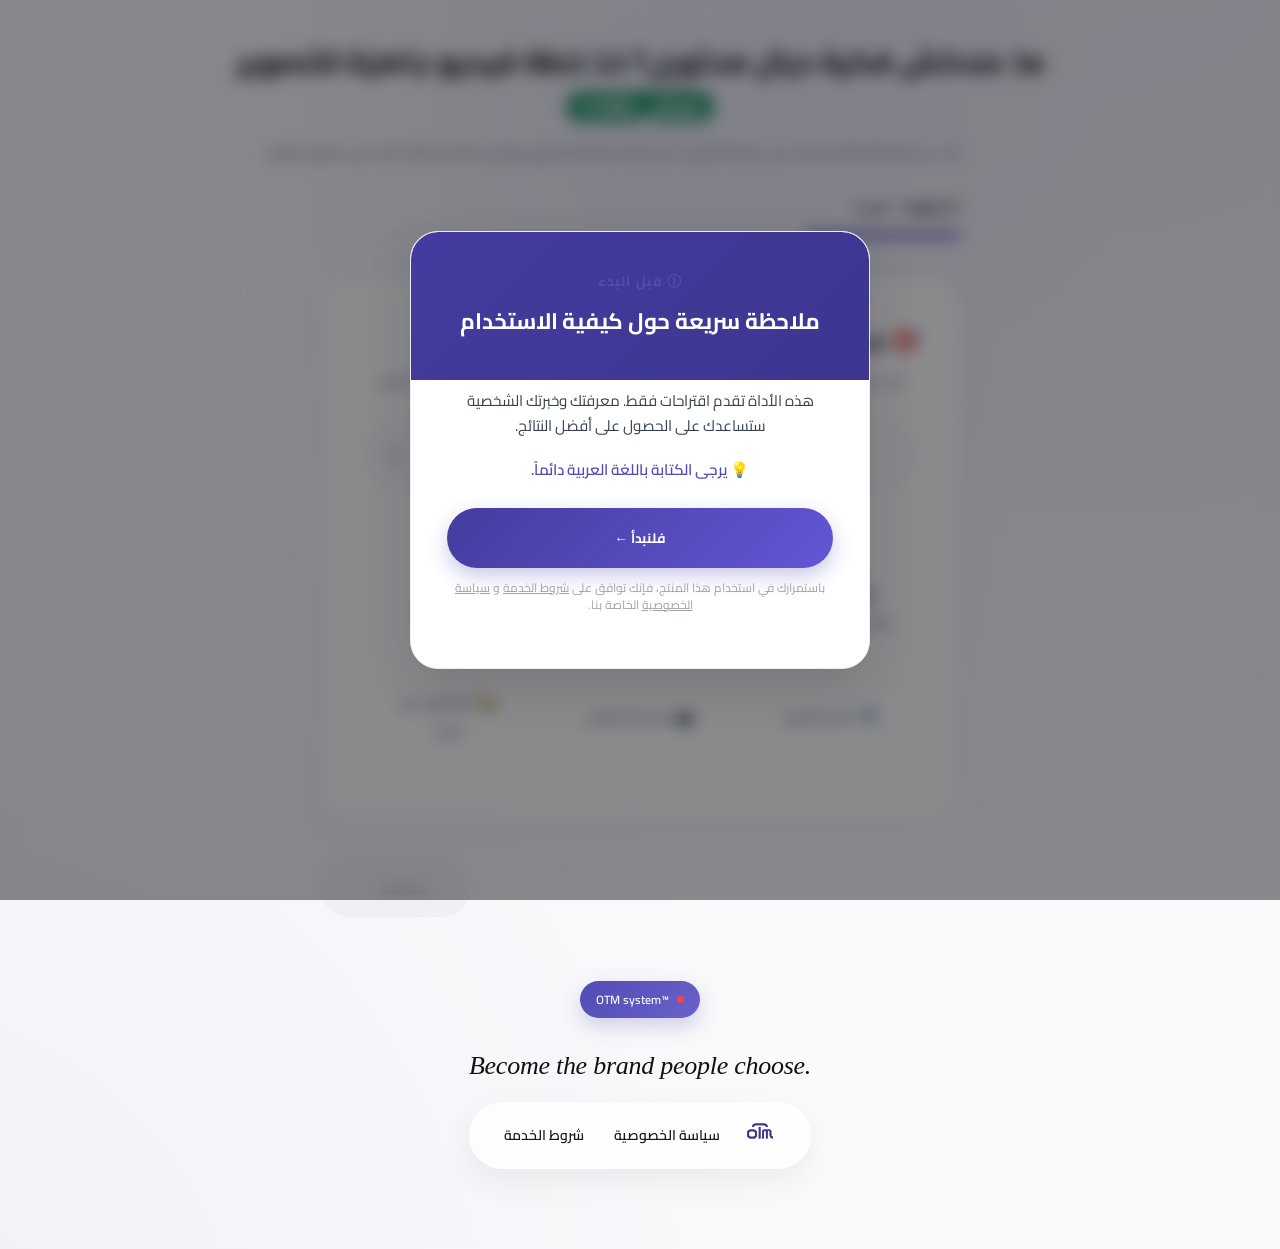
==== idea/index.html @ b91a046d "Add files via upload" ====
<!DOCTYPE html>
<html lang="ar" dir="rtl">
<head>
    <meta charset="UTF-8">
    <meta name="viewport" content="width=device-width, initial-scale=1.0">
    <title>مولد المحتوى — OTM System</title>

    <link rel="preconnect" href="https://fonts.googleapis.com">
    <link rel="preconnect" href="https://fonts.gstatic.com" crossorigin>
    <link href="https://fonts.googleapis.com/css2?family=Cairo:wght@400;500;700;900&display=swap" rel="stylesheet">

    <link rel="stylesheet" href="style.css">

 <link rel="icon" type="image/png" href="main-logo.png">

</head>
<body>

    <div id="notification" class="notification"></div>

<div id="welcome-modal" class="modal-overlay">
        <div class="modal-card">
            <div class="modal-header-block">
                <span class="modal-meta">ⓘ قبل البدء</span>
                <h2>ملاحظة سريعة حول كيفية الاستخدام</h2>
            </div>
            <div class="modal-body-block">
                <p>هذه الأداة تقدم اقتراحات فقط. معرفتك وخبرتك الشخصية ستساعدك على الحصول على أفضل النتائج.

</p>
                <p style="font-weight: 600; color: var(--accent);">💡 يرجى الكتابة  باللغة العربية دائماً.</p>

                <button id="close-modal-btn"> فلنبدأ ←</button>

                <p class="modal-footer-note" style="font-size: 0.75rem; color: #a1a1aa; margin-top: 12px; text-align: center; line-height: 1.4;">
                    باستمرارك في استخدام هذا المنتج، فإنك توافق على <a href="/Terms-of-Service" style="color: inherit; text-decoration: underline;">شروط الخدمة</a> و <a href="/privacy" style="color: inherit; text-decoration: underline;">سياسة الخصوصية</a> الخاصة بنا.
                </p>
            </div>
        </div>
    </div>

    <div class="container">
        <div id="wizard-flow">
            

      <header class="main-header">
    <h1>
      
        <span class="highlight-title">  ما عندكش فكرة ديال محتوى؟  خذ خطة فيديو جاهزة للتصوير</span> 
        <span class="badge-free">مجاني 100%</span>
    </h1>
    <p class="main-subtitle">أجب عن أربعة أسئلة و احصل على فكرة لفيديو . كل فكرة مع hook قوي و ونص كامل يمكنك البدء في تصويره اليوم.</p>
</header>

            <div class="progress-nav">
                <span id="step-counter">الخطوة <span class="num">1</span> من 4</span>
                <button id="prev-btn" class="nav-link" style="display: none;">← السابق</button>
            </div>
            <div class="progress-bar">
                <div class="progress-segment active"></div>
                <div class="progress-segment"></div>
                <div class="progress-segment"></div>
                <div class="progress-segment"></div>
            </div>

            <section class="step-section active" id="step-1">
                <h2>🎯 من هو الجمهور المستهدف لهذا المحتوى؟</h2>
                <p class="section-desc">تحدث إلى شخص واحد، وليس إلى حشد من الناس. كلما كنت أكثر تحديداً، كانت النتائج أفضل.</p>
                <div class="input-wrapper">
                    <input type="text" id="audience" placeholder="مثال: رواد الأعمال">

                </div>
                <div class="meta-tip">⚡ نصيحة · اضغط على أي مثال لملئه تلقائياً</div>
               <div class="examples-container">

    <span class="example-tag">🤖 المهتمون بالذكاء الاصطناعي</span>
    

     <span class="example-tag">💪 المهتمون باللياقة</span>
                
    <span class="example-tag">🎓 الطلاب</span>


    

    <span class="example-tag">✈️ المسافرون</span>

    <span class="example-tag">📷 محبو التصوير</span>

<span class="example-tag">🏡 الباحثون عن منزل</span>

</div>
            </section>

            <section class="step-section" id="step-2">
                <h2>ما هو الهدف من هذا الفيديو؟</h2>
                <p class="section-desc">الأهداف المختلفة تتطلب أساليب مختلفة للفيديوهات.</p>
                <div class="options-grid">
                    <div class="card-option" data-value="CONTENT ATTRACT">
                        <h3>جذب</h3>
                        <p>جذب مشاهدين جدد</p>
                    </div>
                    <div class="card-option" data-value="CONTENT POSITIONING">
                        <h3>إثبات مكانة</h3>
                        <p>إظهار الخبرة والسلطة في مجالك</p>
                    </div>
                    <div class="card-option" data-value="CONTENT NURTURE">
                        <h3>توجيه وتثقيف</h3>
                        <p>تعميق العلاقة مع الجمهور الحالي</p>
                    </div>
                    <div class="card-option" data-value="CONTENT CONVERSION">
                        <h3>تحويل</h3>
                        <p>دفع المشاهد للمتابعة، الحفظ، أو الشراء</p>
                    </div>
                </div>
            </section>

            <section class="step-section" id="step-3">
                <h2>اختر تنسيق المحتوى</h2>
                <p class="section-desc">كيف تريد تقديم هذه الرسالة؟</p>
                <div class="options-grid">
                    <div class="card-option" data-value="Tips & advice and mistakes">
                        <h3>نصائح وإرشادات</h3>
                        <p>مشاركة أطر العمل والدروس مستفادة والأخطاء</p>
                    </div>
                    <div class="card-option" data-value="Personal Story">
                        <h3>قصة شخصية</h3>
                        <p>بناء الثقة من خلال مشاركة التجارب الواقعية</p>
                    </div>
                    <div class="card-option" data-value="Hot take , A contrarian or unpopular opinion">
                        <h3>رأي مثير للجدل</h3>
                        <p>التميز برأي فريد أو غير شائع</p>
                    </div>
                    <div class="card-option" data-value="Behind the scenes . Process, real life, day-in-the-life">
                        <h3>خلف الكواليس</h3>
                        <p>إظهار كيفية سير العمل والحياة اليومية</p>
                    </div>
                </div>
            </section>

            <section class="step-section" id="step-4">
                <h2>ما هي الرسالة الأساسية؟</h2>
                <p class="section-desc">قدم الفكرة الرئيسية أو القيمة التي تريد مشاركتها.</p>
                <div class="input-wrapper">
                    <textarea id="message" placeholder="ما هي الرسالة أو الفكرة الرئيسية؟"></textarea>
                </div>
            </section>

            <div class="action-footer">
                <button id="next-btn" class="disabled">متابعة ←</button>
                <button id="generate" style="display: none;">توليد النص</button>
            </div>
        </div>

        <div id="result" style="display: none;"></div>
    </div>

      <div class="badge-container">
                <span class="badge">
                    OTM system™
                    <span class="pulse-dot"></span>
                </span>
            </div>

      <footer>
        <div class="brand-statement" dir="ltr">
        <h2>Become the brand people choose.</h2>
      </div>
    <div class="footer-pill">
        <a href="/" aria-label="Home">
            <img src="main-logo.svg" style="width:32px;" alt="Logo">
        </a>

        <nav class="footer-pill-links">
            <a href="/privacy">سياسة الخصوصية</a>
            <a href="/Terms-of-Service">شروط الخدمة</a>
        </nav>
    </div>
</footer>

<script src="script.js"></script>
</html>
---- idea/style.css ----
@import url('https://fonts.googleapis.com/css2?family=Cairo:wght@400;500;600;700;800;900&family=JetBrains+Mono:wght@500;700&display=swap');

/* ============================================
   DESIGN TOKENS
   ============================================ */
:root {
    --bg: #faf9f5;
    --bg-glow: radial-gradient(circle at 85% -10%, rgba(82,74,181,0.08), transparent 55%),
               radial-gradient(circle at -10% 110%, rgba(82,74,181,0.06), transparent 50%);

    --surface: #ffffff;
    --surface-2: #f4f2ec;
    --surface-3: #ebe8e0;

    --border: rgba(20,18,30,0.09);
    --border-strong: rgba(20,18,30,0.16);

    --text: #1a1924;
    --text-dim: #6b6875;
    --text-faint: #9c98a8;

    --accent: #524ab5;
    --accent-deep: #443c9e;
    --accent-strong: #6357d6;
    --accent-soft: rgba(82,74,181,0.08);
    --accent-border: rgba(82,74,181,0.35);

    --amber: #b3740f;
    --amber-soft: rgba(179,116,15,0.1);

    --emerald: #1c9265;
    --emerald-soft: rgba(28,146,101,0.1);

    --red: #c8453c;
    --red-soft: rgba(200,69,60,0.09);

    --blue: #2f6fd6;
    --blue-soft: rgba(47,111,214,0.09);

    --font-display: 'Cairo', sans-serif;
    --font-mono: 'Cairo', sans-serif;

    --radius-sm: 10px;
    --radius-md: 16px;
    --radius-lg: 22px;
    --radius-pill: 999px;

    --shadow-card: 0 10px 28px rgba(20,18,30,0.06);
    --shadow-pop: 0 20px 48px rgba(20,18,30,0.14);
}

* { box-sizing: border-box; margin: 0; padding: 0; }

html, body {
    min-height: 100vh; /* Changed from height: 100vh */
    overflow-y: auto;  /* Changed from overflow: hidden to allow scrolling to the footer */
}

body {
    background: var(--bg-glow), var(--bg);
    color: var(--text);
      font-family: 'Cairo', sans-serif;
    display: flex;
    flex-direction: column; /* 💡 Stack container and footer vertically */
    justify-content: flex-start; /* 💡 Allows content to start from top and flow down */
    align-items: center; 
    padding: 1rem 1.5rem;
    direction: rtl;
    -webkit-font-smoothing: antialiased;
}
::selection { background: var(--accent-soft); color: var(--text); }

:focus-visible {
    outline: 2px solid var(--accent);
    outline-offset: 3px;
    border-radius: 6px;
}

@media (prefers-reduced-motion: reduce) {
    *, *::before, *::after { animation-duration: 0.001ms !important; transition-duration: 0.001ms !important; }
}

.container {
    width: 100%;
    max-width: 1280px;
    display: flex;
    flex-direction: column;
    align-items: center;
    min-height: 85vh; /* 💡 Changed from height: 100% to leave room for the footer */
    justify-content: center;
}

.results-layout-grid{
    display: grid;
    grid-template-columns: 0.4fr 0.6fr;
    gap: 22px;
    width: 100%;
    align-items: start;
}

.result-card{
    background: var(--surface);
    border: 1px solid var(--border);
    border-radius: var(--radius-lg);
    padding: 1.25rem;
    box-shadow: var(--shadow-card);
}

.concept-main-title-block{
    margin-bottom: 1.2rem;
    width: 100%;
    text-align: right;
}

.concept-main-title-block h2{
    font-size:1.35rem;
    line-height:1.45;
}
.result-card-title{
    font-size: 1.02rem;
    font-weight: 800;
    margin-bottom:.8rem;
    display: flex;
    align-items: center;
    gap: 8px;
}

/* ============================================
   WIZARD VISIBILITY
   ============================================ */
#wizard-flow { width: 100%; max-width: 640px; text-align: center; }
.step-section { display: none !important; animation: rise 0.45s ease; }
.step-section.active { display: block !important; }

@keyframes rise {
    from { opacity: 0; transform: translateY(10px); }
    to { opacity: 1; transform: translateY(0); }
}

//* ============================================
   HEADER & PULSING RED DOT
   ============================================ */
.badge-container { margin-bottom: 2rem; display: flex; justify-content: center; }
.badge {
    display: inline-flex;
    align-items: center;
    gap: 0.65rem;
    background: linear-gradient(135deg, var(--accent-deep), var(--accent-strong));
    color: #ffffff;
    padding: 0.55rem 1.15rem;
    border-radius: var(--radius-pill);
    font-weight: 700;
    font-size: 0.8rem;
    box-shadow: 0 6px 20px rgba(82,74,181,0.35);
    direction: ltr; /* Keeps badge typography formatting sound alongside the dot element */
}

/* Remove old static green pseudo-element entirely */
.badge::before { display: none; }

/* New pulsing red dot configuration */
.pulse-dot {
    width: 8px;
    height: 8px;
    background-color: #ef4444; /* Clean vibrant red color */
    border-radius: 50%;
    position: relative;
    display: inline-block;
}

.pulse-dot::after {
    content: '';
    position: absolute;
    width: 100%;
    height: 100%;
    top: 0;
    left: 0;
    background-color: #ef4444;
    border-radius: 50%;
    animation: pulse-glow 1.6s infinite ease-in-out;
}

@keyframes pulse-glow {
    0% {
        transform: scale(1);
        opacity: 0.8;
    }
    100% {
        transform: scale(2.8);
        opacity: 0;
    }
}
.main-header { margin-bottom: 2.75rem; }
.main-header h1 {
    font-size: 2.75rem;
    font-weight: 800;
    line-height: 1.3; /* Added a tiny bit more height for single line execution */
    letter-spacing: -0.01em;
    margin-bottom: 1.1rem;
    white-space: nowrap; /* Forces text onto a single line */
}

/* Ensure single line behaves on mobile screens without clipping */
@media (max-width: 600px) {
    .main-header h1 {
        font-size: 1.85rem; 
        white-space: normal; /* Permits natural wrapping only when it runs out of screen width */
    }
}
.italic-title { font-weight: 800; color: var(--accent); }
.main-subtitle {
    font-size: 1.02rem;
    line-height: 1.7;
    color: var(--text-dim);
    max-width: 480px;
    margin: 0 auto;
}

h2 { font-size: 1.7rem; font-weight: 800; letter-spacing: -0.01em; margin-bottom: 0.5rem; }
.section-desc { font-size: 0.95rem; line-height: 1.6; color: var(--text-dim); margin-bottom: 2rem; }
.meta-tip {
      font-family: 'Cairo', sans-serif;
    font-size: 0.68rem;
    font-weight: 500;
    letter-spacing: 0.03em;
    color: var(--text-faint);
    margin: 1rem 0 1.25rem 0;
}

/* ============================================
   PROGRESS
   ============================================ */
.progress-nav {
    display: flex;
    justify-content: space-between;
    align-items: center;
    margin-bottom: 0.9rem;
}
#step-counter {
      font-family: 'Cairo', sans-serif;
    font-size: 0.72rem;
    font-weight: 700;
    letter-spacing: 0.06em;
    color: var(--text-faint);
    text-transform: uppercase;
}
#step-counter .num { color: var(--accent); }
.nav-link {
    background: none; border: none;
    color: var(--text-dim);
    font-weight: 700;
    cursor: pointer;
    font-size: 0.8rem;
      font-family: 'Cairo', sans-serif;
    transition: color 0.15s ease;
}
.nav-link:hover { color: var(--text); }

.progress-bar { display: flex; gap: 6px; margin-bottom: 3rem; }
.progress-segment {
    flex: 1; height: 4px;
    background-color: var(--surface-3);
    border-radius: 3px;
    overflow: hidden;
    position: relative;
}
.progress-segment.active {
    background: linear-gradient(90deg, var(--accent-deep), var(--accent));
}

/* ============================================
   INPUTS
   ============================================ */
.input-wrapper input, .input-wrapper textarea {
    width: 100%;
      font-family: 'Cairo', sans-serif;
    font-size: 1rem;
    padding: 1.15rem 1.4rem;
    background-color: var(--surface);
    color: var(--text);
    border: 1px solid var(--border);
    border-radius: var(--radius-md);
    outline: none;
    text-align: center;
    transition: border-color 0.2s ease, box-shadow 0.2s ease;
}
.input-wrapper input::placeholder, .input-wrapper textarea::placeholder { color: var(--text-faint); }
.input-wrapper textarea { min-height: 150px; resize: vertical; }
.input-wrapper input:focus, .input-wrapper textarea:focus {
    border-color: var(--accent);
    box-shadow: 0 0 0 4px var(--accent-soft);
}

/* ============================================
   OPTION CARDS
   ============================================ */
.options-grid { display: grid; grid-template-columns: 1fr 1fr; gap: 12px; margin-bottom: 2rem; }
.card-option {
    position: relative;
    background-color: var(--surface);
    border: 1px solid var(--border);
    border-radius: var(--radius-md);
    padding: 1.4rem 1.5rem;
    cursor: pointer;
    text-align: center;
    transition: border-color 0.18s ease, transform 0.18s ease, background-color 0.18s ease;
}
.card-option:hover { border-color: var(--border-strong); transform: translateY(-2px); }
.card-option h3 { font-size: 1.02rem; font-weight: 700; margin-bottom: 0.3rem; }
.card-option p { font-size: 0.82rem; line-height: 1.5; color: var(--text-dim); }
.card-option.selected {
    border-color: var(--accent);
    background-color: var(--accent-soft);
    box-shadow: 0 0 0 1px var(--accent-border);
}
.card-option.selected::after {
    content: '✓';
    position: absolute;
    top: 0.65rem;
    left: 0.75rem;
    width: 20px; height: 20px;
    border-radius: 50%;
    background: var(--accent);
    color: #fff;
    font-size: 0.65rem;
    font-weight: 800;
    display: flex; align-items: center; justify-content: center;
}
.card-option.selected h3 { color: var(--accent); }

@media (max-width: 480px) {
    .options-grid { grid-template-columns: 1fr; }
}

/* ============================================
   EXAMPLE TAGS
   ============================================ */
.examples-container { display: flex; flex-direction: column; align-items: center; gap: 8px; margin-bottom: 1rem; }
.example-tag {
    background-color: var(--surface);
    color: var(--text-dim);
    padding: 0.65rem 1.3rem;
    border-radius: var(--radius-pill);
    font-size: 0.85rem;
    border: 1px solid var(--border);
    cursor: pointer;
    transition: all 0.18s ease;
}
.example-tag:hover { border-color: var(--accent); color: var(--text); background-color: var(--accent-soft); }

/* ============================================
   ACTION FOOTER / BUTTONS
   ============================================ */
.action-footer { display: flex; justify-content: center; margin-top: 1rem; }
button#next-btn, button#generate {
      font-family: 'Cairo', sans-serif;
    font-weight: 700;
    font-size: 0.92rem;
    padding: 1.05rem 2.75rem;
    border-radius: var(--radius-pill);
    border: none;
    cursor: pointer;
    transition: transform 0.15s ease, box-shadow 0.15s ease, background 0.15s ease;
}
button#next-btn {
    background-color: var(--surface-2);
    color: var(--text-faint);
    pointer-events: none;
}
button#next-btn.ready {
    background: linear-gradient(135deg, var(--accent-deep), var(--accent-strong));
    color: #ffffff;
    pointer-events: auto;
    box-shadow: 0 10px 26px rgba(82,74,181,0.35);
}
button#next-btn.ready:hover { transform: translateY(-2px); box-shadow: 0 14px 30px rgba(82,74,181,0.45); }
button#generate {
    background: linear-gradient(135deg, var(--accent-deep), var(--accent-strong));
    color: #ffffff;
    box-shadow: 0 10px 26px rgba(82,74,181,0.35);
}
button#generate:hover { transform: translateY(-2px); box-shadow: 0 14px 30px rgba(82,74,181,0.45); }
button#generate:disabled { opacity: 0.6; cursor: default; transform: none; }

/* ============================================
   MODAL
   ============================================ */
.modal-overlay {
    position: fixed; inset: 0;
    background-color: rgba(8,7,12,0.7);
    backdrop-filter: blur(8px);
    -webkit-backdrop-filter: blur(8px);
    display: flex; justify-content: center; align-items: center;
    z-index: 9999;
    padding: 1.5rem;
}
.modal-card {
    background-color: var(--surface);
    width: 100%; max-width: 460px;
    border-radius: var(--radius-lg);
    overflow: hidden;
    box-shadow: var(--shadow-pop);
    border: 1px solid var(--border);
    text-align: center;
}
.modal-header-block {
    background: linear-gradient(135deg, var(--accent-deep), #3c3690);
    color: #ffffff;
    padding: 2.25rem 2.25rem 1.75rem;
    position: relative;
}
.modal-meta {
    display: block;
      font-family: 'Cairo', sans-serif;
    font-size: 0.65rem;
    font-weight: 700;
    letter-spacing: 0.08em;
    color: rgba(255,255,255,0.75);
    margin-bottom: 0.75rem;
    text-transform: uppercase;
}
.modal-header-block h2 { 
  color: #ffffff; 
  font-size: 1.5rem; 
  font-weight: 800; 
  line-height: 1.35; 
  margin-bottom: 0; /* Removes default bottom spacing from the header */
}

.modal-body-block { 
  /* Fixed the broken top padding 'rem' to '0.5rem' to reduce the space */
  padding: 0.5rem 2.25rem 2.25rem; 
}

.modal-body-block p { 
  font-size: 0.92rem; 
  line-height: 1.65; 
  color: var(--text-dim); 
  margin-bottom: 1.15rem; 
}button#close-modal-btn {
    width: 100%;
      font-family: 'Cairo', sans-serif;
    background: linear-gradient(135deg, var(--accent-deep), var(--accent-strong));
    color: #ffffff;
    border: none;
    padding: 1.05rem;
    font-size: 0.85rem;
    font-weight: 700;
    border-radius: var(--radius-pill);
    cursor: pointer;
    margin-top: 0.5rem;
    transition: transform 0.15s ease, box-shadow 0.15s ease;
}
button#close-modal-btn:hover { transform: translateY(-2px); box-shadow: 0 12px 26px rgba(82,74,181,0.4); }

/* ============================================
   NOTIFICATION TOAST
   ============================================ */
.notification {
    position: fixed;
    top: 20px; right: 20px;
    padding: 14px 20px;
    border-radius: var(--radius-sm);
    font-weight: 700;
    font-size: 0.85rem;
    display: none;
    z-index: 9999;
    animation: slideIn 0.3s ease;
    border: 1px solid var(--border);
}
.notification.success { background: var(--emerald-soft); color: var(--emerald); display: block; }
.notification.error { background: var(--red-soft); color: var(--red); display: block; }
@keyframes slideIn { from { transform: translateX(-400px); opacity: 0; } to { transform: translateX(0); opacity: 1; } }

/* ============================================
   RESULTS — TOP BAR
   ============================================ */
#result { width: 100%; }

.result-actions{
    display: flex;
    flex-direction: column;
    gap: 0.5rem;
    width: 100%;
    max-width: 245px;
    margin: 0.8rem auto 0 auto;
}
.action-icon-btn {
    cursor: pointer;
      font-family: 'Cairo', sans-serif;
    font-weight: 700;
    font-size: 0.82rem;
    padding: 0.65rem 1.1rem;
    border-radius: var(--radius-sm);
    border: 1px solid var(--border);
    background: var(--surface-2);
    color: var(--text);
    transition: all 0.15s ease;
    text-align: center;
}
.action-icon-btn:hover { border-color: var(--border-strong); transform: translateY(-1px); }
.action-icon-btn.dark-pill {
    background: linear-gradient(135deg, var(--accent-deep), var(--accent-strong));
    color: #fff;
    border: none;
}
.action-icon-btn.outline { background: transparent; border: 1px solid var(--accent-border); color: var(--accent); }

/* ============================================
   RESULTS — TITLE BLOCK
   ============================================ */
.concept-eyebrow {
      font-family: 'Cairo', sans-serif;
    font-size: 0.72rem;
    text-transform: uppercase;
    color: var(--accent);
    font-weight: 700;
    display: block;
    margin-bottom: 0.5rem;
    letter-spacing: 0.06em;
}

/* ============================================
   PHONE MOCKUP
   ============================================ */
.mockup-column { 
    position: relative;
    align-self: start;
}

.phone-frame {
    position: relative;
    width: 100%;
    max-width: 245px;
    margin: 0 auto;
    aspect-ratio: 9 / 17.5;
    background: #05050a;
    border-radius: 38px;
    padding: 10px;
    box-shadow: 0 0 0 2px rgba(255,255,255,0.06), var(--shadow-pop);
}
.phone-screen {
    position: relative;
    width: 100%; height: 100%;
    border-radius: 28px;
    overflow: hidden;
    background:
        radial-gradient(circle at 30% 20%, rgba(134,119,245,0.35), transparent 55%),
        radial-gradient(circle at 75% 80%, rgba(82,74,181,0.4), transparent 50%),
        linear-gradient(160deg, #1c1a26, #0c0b12 70%);
    display: flex;
    flex-direction: column;
    justify-content: space-between;
    padding: 1rem;
}
.phone-notch {
    position: absolute;
    top: 10px; left: 50%; transform: translateX(-50%);
    width: 34%; height: 20px;
    background: #05050a;
    border-radius: 12px;
    z-index: 3;
}
.phone-play-btn {
    position: absolute;
    top: 50%; left: 50%; transform: translate(-50%, -50%);
    width: 52px; height: 52px;
    border-radius: 50%;
    background: rgba(255,255,255,0.12);
    border: 1px solid rgba(255,255,255,0.25);
    display: flex; align-items: center; justify-content: center;
    color: #fff;
    font-size: 1.1rem;
    backdrop-filter: blur(4px);
    z-index: 1;
}

/* تعديل تموضع الـ Hook ليرتفع للأعلى تماماً مثل الصورة المرجعية */
.phone-hook-wrapper{
    position: absolute;
    top: 28%; /* رفع النص للأعلى ليصبح فوق زر التشغيل */
    left: 15px;
    right: 15px;
    transform: translateY(-50%);
    text-align: center;
    z-index: 2;
}
.phone-hook-text {
    font-size: 1rem;
    line-height: 1.45;
    font-weight: 800;
    color: #ffffff;
    text-shadow: 0 2px 10px rgba(0,0,0,0.6);
    text-align: center;
}

/* رفع الكلام المنطوق قليلاً لترك مساحة أمان سفلية مثل الصورة المرجعية */
.phone-bottom-meta { 
    margin-top: auto; 
    width: 100%;
    margin-bottom: 0.8rem; /* إضافة مسافة أمان سفلية للكابشن */
    z-index: 2;
}
.phone-caption {
    font-size: 0.82rem;
    font-weight: 600;
    color: rgba(255,255,255,0.9);
    background: rgba(0,0,0,0.45);
    padding: 0.55rem 0.85rem;
    border-radius: 10px;
    text-align: center;
    backdrop-filter: blur(3px);
}
.phone-progress-dots { display: flex; gap: 4px; justify-content: center; margin-bottom: 0.5rem; }
.phone-progress-dots span { width: 100%; height: 2.5px; background: rgba(255,255,255,0.25); border-radius: 2px; flex: 1; }
.phone-progress-dots span.filled { background: #ffffff; }

.mockup-meta-row {
    display: flex;
    justify-content: space-between;
    margin-top: 0.6rem;
      font-family: 'Cairo', sans-serif;
    font-size: 0.7rem;
    color: var(--text-faint);
    max-width: 245px;
    margin-inline: auto;
}

/* ============================================
   HOOK CARD
   ============================================ */
.hook-row {
    background: var(--surface-2);
    padding: .85rem 1rem;
    border-radius: var(--radius-sm);
    border-inline-end: 3px solid var(--accent);
    margin-bottom: 10px;
}
.hook-row:last-child { margin-bottom: 0; border-inline-end-color: var(--accent-border); }
.hook-row label {
      font-family: 'Cairo', sans-serif;
    font-size: 0.65rem;
    color: var(--text-faint);
    display: block;
    margin-bottom: 0.35rem;
    text-transform: uppercase;
    letter-spacing: 0.04em;
}
.hook-row p { font-size: 0.98rem; color: var(--text); font-weight: 700; line-height: 1.55; }
.hook-row p.spoken { font-weight: 400; font-style: italic; color: var(--text-dim); }

/* ============================================
   SCRIPT STEPS
   ============================================ */
.script-steps-stack { display: flex; flex-direction: column; gap: 10px; }
.script-step-row {
    display: flex;
    align-items: center;
    gap: 16px;
    background: var(--surface-2);
    border-radius: var(--radius-sm);
    padding: .85rem 1rem;
}
.script-step-row .step-body-text { font-size: 0.95rem; line-height: 1.6; color: var(--text); flex: 1; }

.step-tag {
      font-family: 'Cairo', sans-serif;
    font-size: 0.78rem;
    font-weight: 700;
    padding: 0.4rem 0.75rem;
    border-radius: 8px;
    white-space: nowrap;
    order: -1; 
}
.step-tag.problem { background: var(--red-soft); color: var(--red); }
.step-tag.solution { background: var(--blue-soft); color: var(--blue); }
.step-tag.payoff { background: var(--emerald-soft); color: var(--emerald); }

/* ============================================
   FILMING TIPS
   ============================================ */
.filming-tips {
    background: var(--amber-soft);
    border: 1px solid rgba(240,168,63,0.3);
    border-radius: var(--radius-md);
    padding: 1.15rem 1.5rem;
    text-align: center;
    margin-top: 12px;
}
.filming-tips .eyebrow {
    font-family: 'Cairo', sans-serif;
    font-size: 0.68rem;
    color: var(--amber);
    font-weight: 700;
    display: block;
    margin-bottom: 0.4rem;
    text-transform: uppercase;
    letter-spacing: 0.04em;
}
.filming-tips p { font-size: 0.92rem; color: #7a5209; font-weight: 600; line-height: 1.6; }

/* ============================================
   RESPONSIVE
   ============================================ */
@media (max-width: 900px) {
    html, body { overflow: auto; height: auto; }
    .results-layout-grid { grid-template-columns: 1fr; }
    .mockup-column { order: 2; }
}











        :root {
            --primary: #524bb5;
            --primary-dark: #3f3994;
            --primary-light: rgba(82, 75, 181, 0.06);
            --background: #FAFAFC;
            --surface: #FFFFFF;
            --text: #16161D;
            --text-secondary: #6B7280;
            --border: #ECECF3;
            --radius-lg: 28px;
            --radius-md: 18px;
            --radius-sm: 16px;
            --radius-pill: 100px;
            --transition: all 0.3s cubic-bezier(0.16, 1, 0.3, 1);
            --shadow-subtle: 0 2px 8px rgba(22, 22, 29, 0.02), 0 4px 20px rgba(22, 22, 29, 0.03);
            --shadow-premium: 0 12px 40px rgba(82, 75, 181, 0.05), 0 2px 12px rgba(82, 75, 181, 0.02);
            --glow-focus: 0 0 0 4px rgba(82, 75, 181, 0.15);
        }

        html, body {
            height: auto !important;
            min-height: 100%;
            overflow-x: hidden;
            overflow-y: auto !important;
        }

  body {
    font-family: 'Cairo', sans-serif;
    background-color: var(--background);
    color: var(--text);
    position: relative;
    
    /* 💡 ADD THESE THREE LINES TO FORCE THE FOOTER DOWN AND CENTERED */
    display: flex;
    flex-direction: column;
    align-items: center;
}

        body::before {
            content: '';
            position: absolute;
            top: -10%;
            left: 50%;
            transform: translateX(-50%);
            width: 100%;
            max-width: 1200px;
            height: 600px;
            background: radial-gradient(circle, rgba(82, 75, 181, 0.05) 0%, rgba(250, 250, 252, 0) 70%);
            z-index: -1;
            pointer-events: none;
        }

       .container {
    max-width: 800px;
    margin: 1.5rem auto 4rem auto; /* Reduced top margin from 4rem to 1.5rem */
    padding: 0 1.5rem;
}

        /* لا إطار للبطاقة الرئيسية — التصميم الجديد مفتوح على الخلفية مثل الصورة */
        #wizard-flow {
            background: transparent;
            border: none;
            border-radius: 0;
            padding: 0;
            box-shadow: none;
            animation: fadeIn 0.6s cubic-bezier(0.16, 1, 0.3, 1);
        }

        @media (max-width: 600px) {
            .container { margin: 2rem auto; }
        }

        /* شارة النظام */
        .badge-container {
            text-align: center;
            margin-bottom: 2rem;
        }
.badge {
    display: inline-flex;
    align-items: center;
    gap: 0.45rem;
    padding: 7px 16px;
    background: linear-gradient(135deg, var(--primary) 0%, #6a62c9 100%);
    border: none;
    border-radius: var(--radius-pill);
    font-size: 0.75rem;
    font-weight: 600;
    color: #FFFFFF;
    box-shadow: 0 8px 20px rgba(82, 75, 181, 0.25);
}
        .pulse-dot {
            width: 7px;
            height: 7px;
            background-color: #ff5470;
            border-radius: 50%;
            display: inline-block;
            box-shadow: 0 0 0 0 rgba(255, 84, 112, 0.7);
            animation: pulse 2s infinite;
        }

    /* ============================================
   تحديث ترويسة الصفحة لضمان التمركز الكامل
   ============================================ */
.main-header { 
    margin-top: 0;        /* Explicitly ensures no rogue top margin pushes it down */
    margin-bottom: 1.8rem; /* Slightly reduced bottom spacing to keep content cohesive */
    width: 100%;
    display: flex;
    flex-direction: column;
    align-items: center; 
    text-align: center;  
}

.main-header h1 {
    /* تغيير حجم الخط ديناميكياً ليتناسب مع سطر واحد */
    font-size: clamp(1.4rem, 2.4vw, 2.3rem); 
    font-weight: 800;
    line-height: 1.4;
    color: var(--text);
    margin-bottom: 1.2rem;
    
    /* 💡 الحل: تفعيل الفليكس وتوسيط العناصر لضمان تمركز السطر بالكامل */
    display: flex;
    align-items: center;
    justify-content: center;
    flex-wrap: wrap; /* يسمح بالالتفاف المرن فقط إذا شاشة العرض ضيقة جداً */
    gap: 8px; /* مسافة متناسقة بين الكلمات والشارة */
    width: 100%;
}

.main-subtitle {
    font-size: 0.95rem;
    color: var(--text-secondary);
    max-width: 600px; /* تحديد عرض أقصى للسماح بالنص بالالتفاف والتمركز المريح */
    margin: 0 auto;
    line-height: 1.6;
    text-align: center;
}

/* ============================================
   تحديث الشارة الخضراء (تموضع مرن ومحاذي تماماً)
   ============================================ */
.main-header .badge-free {
    font-size: 0.75em;
    background: var(--emerald); /* استخدام المتغير الأخضر المتاح في القالب[cite: 2] */
    color: #ffffff;
    padding: 0.25rem 0.85rem;
    border-radius: var(--radius-pill);
    display: inline-flex;
    align-items: center;
    justify-content: center;
    font-weight: 700;
    box-shadow: 0 4px 12px var(--emerald-soft); /*[cite: 2] */
    line-height: 1;
    height: fit-content;
}
/* التعامل مع الشاشات الصغيرة لكي لا يخرج النص عن الإطار */
@media (max-width: 768px) {
    .main-header h1 {
        white-space: normal; /* السماح بالنزول لسطر جديد فقط في الشاشات الصغيرة جداً لحماية التصميم */
        font-size: 1.5rem;
    }
}
.main-subtitle {
    font-size: 0.95rem;
    color: var(--text-secondary);
    max-width: none;
    margin: 0 auto;
    line-height: 1.5;
    white-space: nowrap;
}

        /* الكرت الأبيض الذي يحتضن الخطوة الحالية فقط */
        .step-section {
            display: none;
            background: var(--surface);
            border: 1px solid var(--border);
            border-radius: var(--radius-lg);
            padding: 2.5rem;
            box-shadow: var(--shadow-premium);
        }
        .step-section.active {
            display: block;
            animation: fadeIn 0.5s cubic-bezier(0.16, 1, 0.3, 1);
        }
        @media (max-width: 600px) {
            .step-section { padding: 1.5rem; border-radius: var(--radius-md); }
        }

        /* شريط التقدم والتنقل */
        .progress-nav {
            display: flex;
            justify-content: space-between;
            align-items: center;
            margin-bottom: 0.75rem;
        }
        #step-counter {
            font-size: 0.9rem;
            font-weight: 700;
            color: var(--text);
        }
        #step-counter .num {
            color: var(--primary);
        }
        .nav-link {
            background: none;
            border: none;
            color: var(--text-secondary);
            cursor: pointer;
            font-size: 0.9rem;
            font-weight: 500;
            font-family: 'Cairo', sans-serif;
            transition: var(--transition);
        }
        .nav-link:hover { color: var(--primary); }

        .progress-bar {
            display: flex;
            gap: 8px;
            width: 100%;
            height: 6px;
            background: transparent;
            margin-bottom: 2.5rem;
        }
        .progress-segment {
            flex: 1;
            height: 100%;
            background: var(--border);
            border-radius: var(--radius-pill);
            transition: var(--transition);
        }
        .progress-segment.active {
            background: var(--primary);
        }

        /* عناوين الأقسام */
        .step-section h2 {
            font-size: 1.4rem;
            font-weight: 700;
            margin-bottom: 0.5rem;
            color: var(--text);
            display: flex;
            align-items: center;
            gap: 0.5rem;
            white-space: nowrap;
        }
        .section-desc {
            font-size: 0.95rem;
            color: var(--text-secondary);
            margin-bottom: 1.75rem;
            line-height: 1.6;
            white-space: nowrap;
        }

        /* حقل البحث الكبسولي على شكل الصورة */
        .input-wrapper {
            position: relative;
        }
        .input-wrapper::before {
            content: '';
            position: absolute;
            top: 50%;
            left: 1.5rem;
            transform: translateY(-50%);
            width: 20px;
            height: 20px;
            background: var(--text-secondary);
            opacity: 0.6;
            -webkit-mask: url("data:image/svg+xml;utf8,<svg xmlns='http://www.w3.org/2000/svg' viewBox='0 0 24 24' fill='none' stroke='black' stroke-width='2.2' stroke-linecap='round' stroke-linejoin='round'><circle cx='11' cy='11' r='7'/><line x1='21' y1='21' x2='16.65' y2='16.65'/></svg>") no-repeat center / contain;
            mask: url("data:image/svg+xml;utf8,<svg xmlns='http://www.w3.org/2000/svg' viewBox='0 0 24 24' fill='none' stroke='black' stroke-width='2.2' stroke-linecap='round' stroke-linejoin='round'><circle cx='11' cy='11' r='7'/><line x1='21' y1='21' x2='16.65' y2='16.65'/></svg>") no-repeat center / contain;
            pointer-events: none;
        }
        .input-wrapper input[type="text"] {
            padding-right: 1.5rem;
            padding-left: 3.25rem;
        }
        .input-wrapper input[type="text"],
        .input-wrapper textarea {
            width: 100%;
            padding-top: 1.15rem;
            padding-bottom: 1.15rem;
            font-family: 'Cairo', sans-serif;
            font-size: 1rem;
            color: var(--text);
            background: var(--background);
            border: 1px solid var(--border);
            border-radius: var(--radius-pill);
            outline: none;
            transition: var(--transition);
            box-sizing: border-box;
        }
        .input-wrapper textarea {
            border-radius: var(--radius-md);
            padding: 1.25rem 1.5rem;
        }
        .input-wrapper input[type="text"]:focus,
        .input-wrapper textarea:focus {
            background: var(--surface);
            border-color: var(--primary);
            box-shadow: var(--glow-focus);
        }
        .input-wrapper textarea {
            min-height: 120px;
            resize: vertical;
        }

        /* تلميح الأمثلة */
        .meta-tip {
            font-size: 0.85rem;
            color: var(--text-secondary);
            margin: 1.75rem 0 1rem 0;
            font-weight: 500;
        }

        /* أمثلة الجمهور كأزرار شبكية بأيقونات — كما في الصورة */
        .examples-container {
            display: grid;
            grid-template-columns: repeat(3, 1fr);
            gap: 0.85rem;
        }
        @media (max-width: 600px) {
            .examples-container { grid-template-columns: repeat(2, 1fr); }
        }
        @media (max-width: 380px) {
            .examples-container { grid-template-columns: 1fr; }
        }
       .example-tag {
    display: flex;
    align-items: center;
    justify-content: center;
    gap: 0.5rem;
    background: var(--surface);
    border: 1.5px solid var(--border);
    padding: 1.1rem 1.25rem;
    border-radius: var(--radius-md);
    font-size: 0.95rem;
    font-weight: 700;
    color: #9498A5;
    cursor: pointer;
    transition: var(--transition);
}
       
        .example-tag:hover {
            border-color: var(--primary);
            background: var(--primary-light);
            transform: translateY(-2px);
            box-shadow: var(--shadow-subtle);
        }
        .example-tag.selected {
            background: var(--primary) !important;
            border-color: var(--primary) !important;
            color: #FFFFFF !important;
            box-shadow: 0 10px 25px rgba(82, 75, 181, 0.3) !important;
        }
       
        /* شبكة خيارات البطاقات (الخطوتان 2 و 3) بشكل كبسولي مستدير */
        .options-grid {
            display: grid;
            grid-template-columns: repeat(2, 1fr);
            gap: 1rem;
        }
        @media (max-width: 550px) {
            .options-grid { grid-template-columns: 1fr; }
        }
        .card-option {
            background: var(--surface);
            border: 1.5px solid var(--border);
            border-radius: var(--radius-md);
            padding: 1.5rem 1.65rem;
            cursor: pointer;
            transition: var(--transition);
            box-shadow: var(--shadow-subtle);
        }
        .card-option h3 {
            font-size: 1.05rem;
            font-weight: 700;
            margin-bottom: 0.4rem;
            color: var(--text);
            transition: var(--transition);
        }
        .card-option p {
            font-size: 0.85rem;
            color: var(--text-secondary);
            line-height: 1.4;
            transition: var(--transition);
        }
        .card-option:hover {
            transform: translateY(-2px);
            border-color: var(--primary);
            box-shadow: 0 10px 25px rgba(82, 75, 181, 0.08);
        }
        .card-option.selected {
            background: var(--primary) !important;
            border-color: var(--primary) !important;
            box-shadow: 0 10px 25px rgba(82, 75, 181, 0.3) !important;
        }
        .card-option.selected h3,
        .card-option.selected p {
            color: #FFFFFF !important;
        }

        /* تذييل الإجراءات */
        .action-footer {
            margin-top: 2.25rem;
            display: flex;
            justify-content: flex-end;
        }
        .action-footer button {
            font-family: 'Cairo', sans-serif;
            font-size: 1rem;
            font-weight: 700;
            padding: 1rem 2.5rem;
            border-radius: var(--radius-pill);
            cursor: pointer;
            transition: var(--transition);
            border: none;
        }
        #next-btn, #generate {
            background: var(--primary);
            color: #FFFFFF;
            box-shadow: 0 8px 20px rgba(82, 75, 181, 0.3);
        }
        #next-btn:hover:not(.disabled), #generate:hover {
            background: var(--primary-dark);
            transform: translateY(-2px);
            box-shadow: 0 10px 25px rgba(82, 75, 181, 0.4);
        }
        #next-btn.disabled {
            background: var(--border);
            color: #a1a1aa;
            cursor: not-allowed;
            box-shadow: none;
            opacity: 0.7;
            transform: none;
        }

        /* الـ Modal */
        .modal-overlay {
            background: rgba(22, 22, 29, 0.5);
            backdrop-filter: blur(8px);
            position: fixed !important;
            inset: 0;
            overflow-y: auto;
            padding: 2rem 0;
        }
      .modal-card {
    background-color: var(--surface);
    width: 100%; max-width: 460px;
    border-radius: var(--radius-lg);
    overflow: hidden; /* 💡 This forces the purple header to match the outer card curves perfectly */
    box-shadow: var(--shadow-pop);
    border: 1px solid var(--border);
    text-align: center;
}
.modal-header-block {
    background: linear-gradient(135deg, var(--accent-deep), #3c3690);
    color: #ffffff;
    padding: 2.25rem 2.25rem 1.75rem;
    position: relative;
    border-top-left-radius: calc(var(--radius-lg) - 1px);  /* 💡 Smooth fallback for edge radius */
    border-top-right-radius: calc(var(--radius-lg) - 1px); /* 💡 Smooth fallback for edge radius */
}
.modal-body-block p { 
    font-size: 0.95rem; 
    line-height: 1.65; 
    color: #374151; /* 💡 Darker gray color (#374151 instead of var(--text-dim)) for excellent readability */
    margin-bottom: 1.15rem; 
}
        .modal-meta {
            font-size: 0.85rem;
            color: var(--primary);
            font-weight: 700;
        }
        .modal-card h2 {
            font-size: 1.4rem;
            margin-top: 0.25rem;
            margin-bottom: 1rem;
            font-weight: 700;
        }
     
        #close-modal-btn {
            width: 100%;
            padding: 1rem;
            background: var(--primary);
            color: white;
            border: none;
            font-family: 'Cairo', sans-serif;
            font-weight: 700;
            font-size: 1rem;
            border-radius: var(--radius-pill);
            cursor: pointer;
            transition: var(--transition);
            margin-top: 1rem;
            box-shadow: 0 8px 20px rgba(82, 75, 181, 0.3);
        }
        #close-modal-btn:hover {
            background: var(--primary-dark);
            transform: translateY(-2px);
        }

        @keyframes pulse {
            0% { box-shadow: 0 0 0 0 rgba(255, 84, 112, 0.5); }
            70% { box-shadow: 0 0 0 8px rgba(255, 84, 112, 0); }
            100% { box-shadow: 0 0 0 0 rgba(255, 84, 112, 0); }
        }
        @keyframes fadeIn {
            from { opacity: 0; transform: translateY(12px); }
            to { opacity: 1; transform: translateY(0); }
        }


        footer { position: relative; z-index: 3; padding-bottom: 40px; margin-top: 0; } 
.footer-pill {
  max-width: 500px;
  margin: 0 auto 24px;
  display: flex;
  justify-content: center;
  align-items: center;
  gap: 24px;
  padding: 12px 24px;
  border-radius: 100px;
  background: rgba(255, 255, 255, 0.75);
  backdrop-filter: blur(30px);
  border: 1px solid rgba(255, 255, 255, 0.4);
  box-shadow: 0 12px 32px rgba(0, 0, 0, 0.06);
}
.footer-pill-links { display: flex; gap: 30px; align-items: center; }
 
.footer-pill-links a {
  color: var(--text-muted);
  text-decoration: none;
  font-size: 14px; 
  font-weight: 600;
  transition: color 0.2s ease;
}
.footer-pill-links a:hover {
  color: var(--text-main);
}

.brand-statement { text-align: center; margin: 0px auto 20px; }
.brand-statement h2 { font-family: 'Georgia', serif; font-style: italic; font-weight: 500; font-size: clamp(20px, 3vw, 26px); color: #111; line-height: 1.2; }
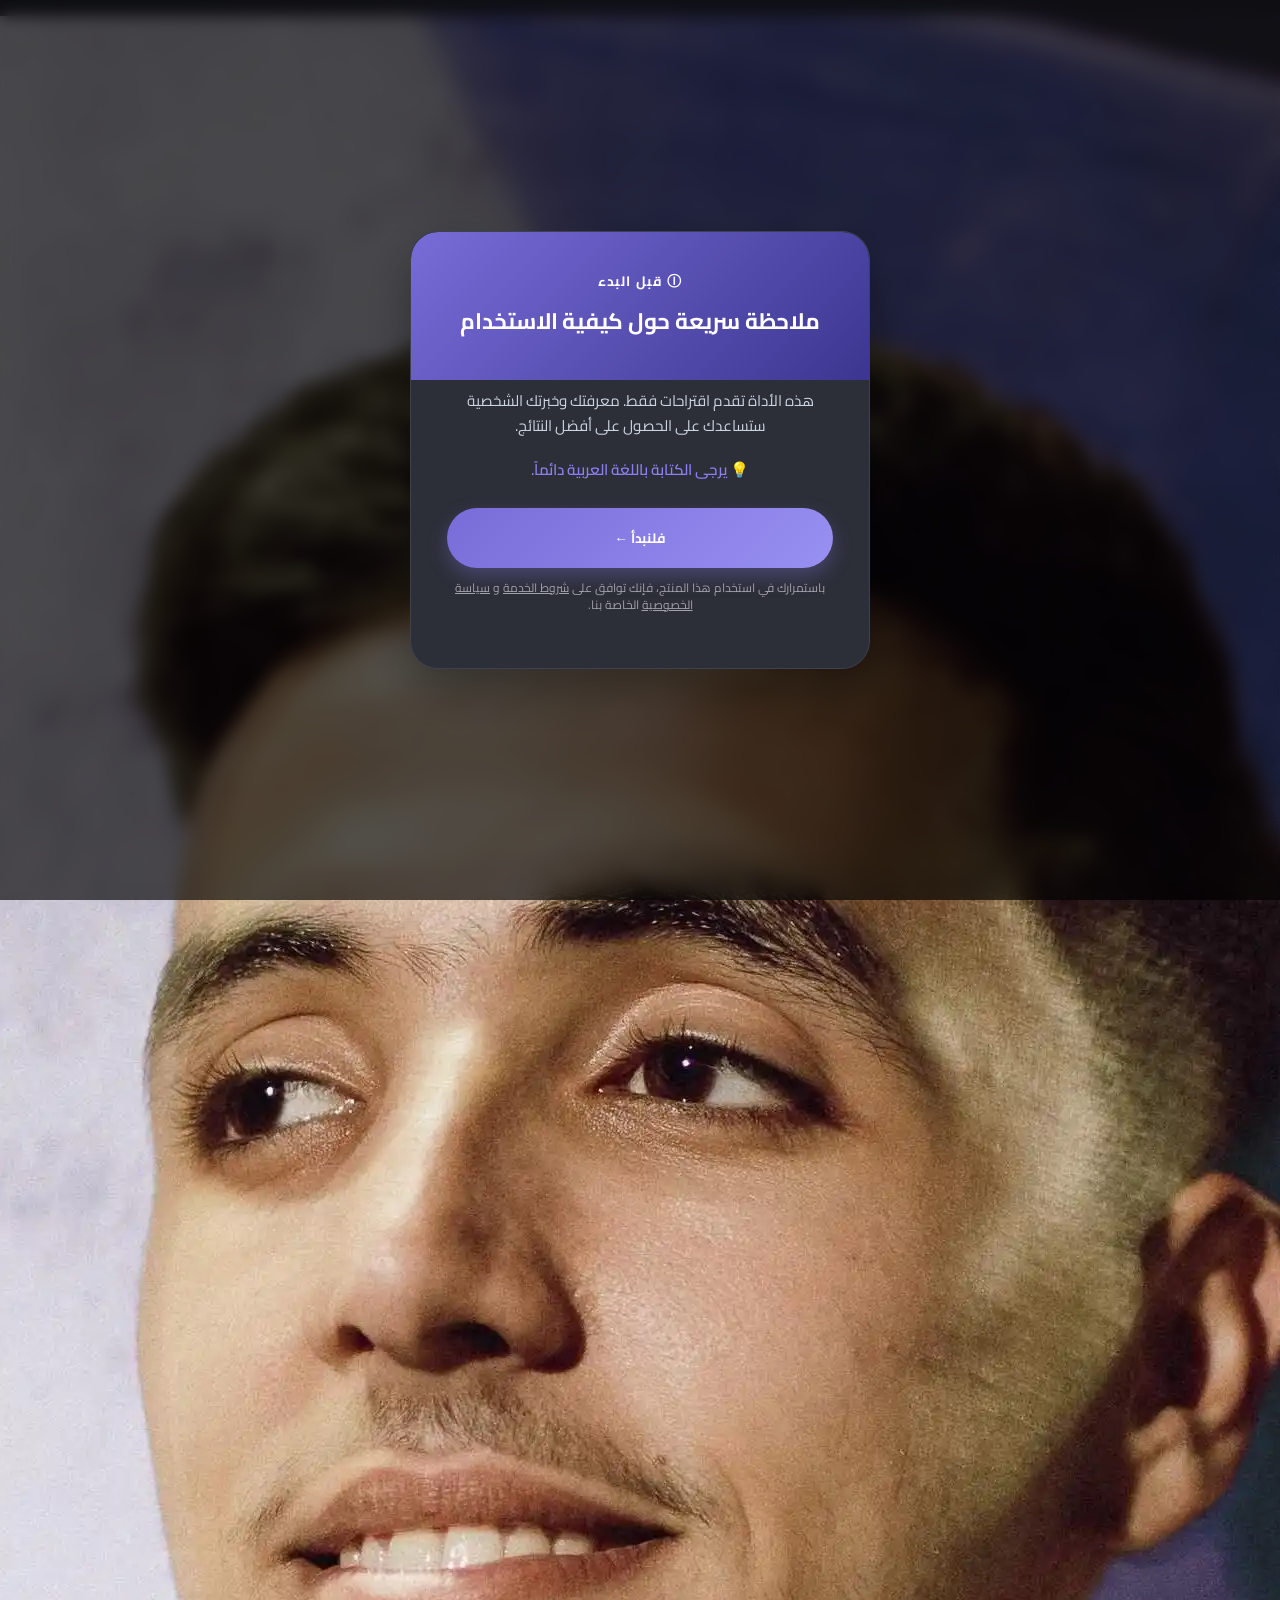
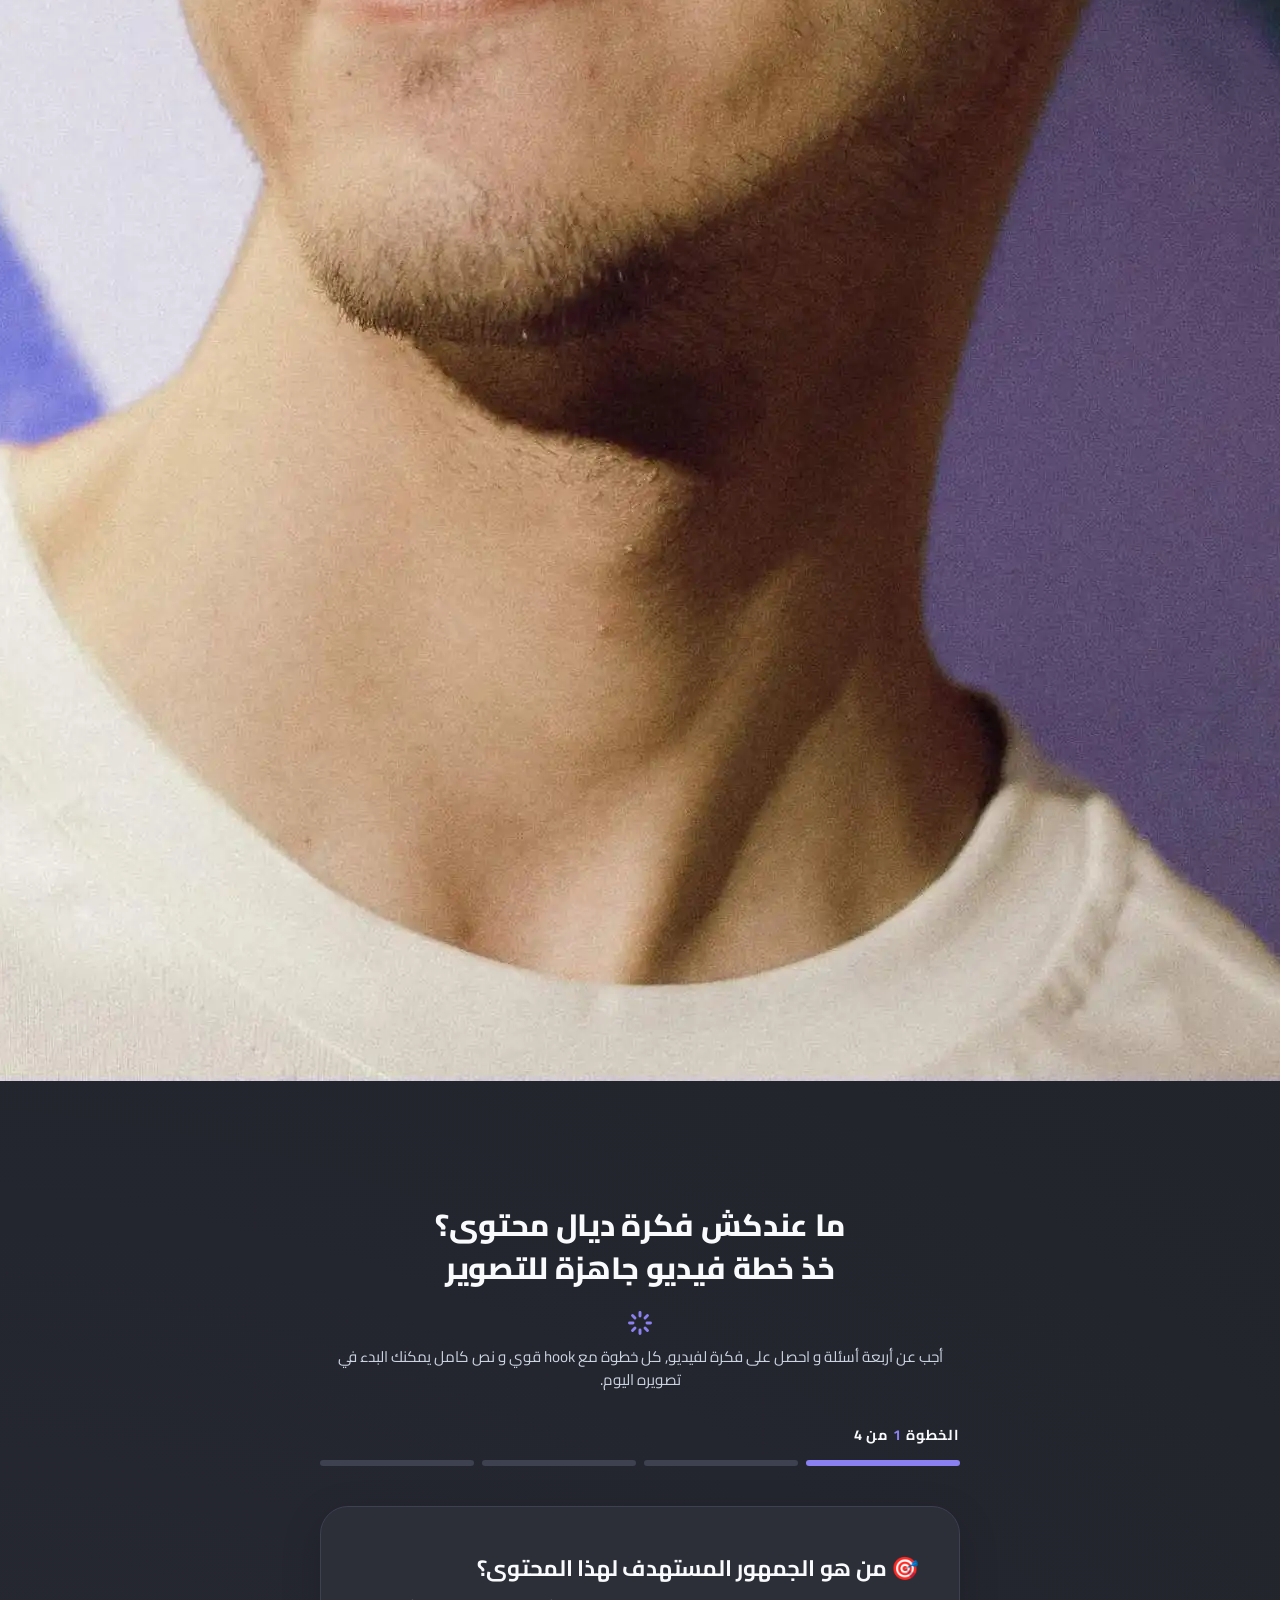
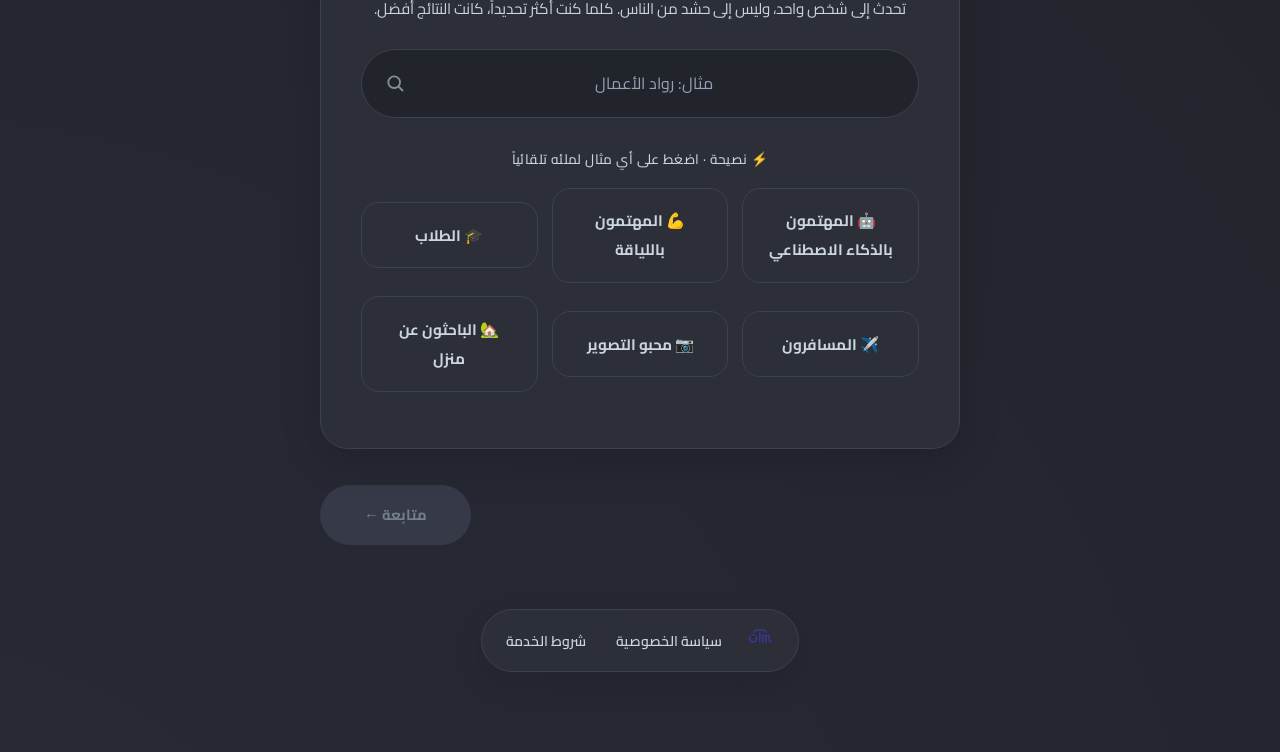
==== commit a9585889: "Update index.html" ====
--- a/idea/index.html
+++ b/idea/index.html
@@ -3,32 +3,60 @@
 <head>
     <meta charset="UTF-8">
     <meta name="viewport" content="width=device-width, initial-scale=1.0">
-    <title>مولد المحتوى — OTM System</title>
+    <title>أداة توليد الأفكار — OTM System</title>
 
     <link rel="preconnect" href="https://fonts.googleapis.com">
     <link rel="preconnect" href="https://fonts.gstatic.com" crossorigin>
-    <link href="https://fonts.googleapis.com/css2?family=Cairo:wght@400;500;700;900&display=swap" rel="stylesheet">
+    <link href="https://fonts.googleapis.com/css2?family=Cairo:wght@400;500;700;800;900&display=swap" rel="stylesheet">
 
     <link rel="stylesheet" href="style.css">
-
- <link rel="icon" type="image/png" href="main-logo.png">
-
+    <link rel="icon" type="image/png" href="logo.png">
 </head>
 <body>
 
+    <!-- Ambient Glowing Background Accents -->
+    <div class="bg-glow-left"></div>
+    <div class="bg-glow-right"></div>
+
+    <!-- Floating Top Menu Header -->
+    <header class="top-nav-header">
+        <div class="top-nav-pill">
+          
+ <!-- Profile / Brand -->
+            <a href="https://blog.bariabder.com/" class="nav-brand-profile">
+              <img src="bariabder.jpg" alt="bariabder" class="profile-avatar">
+                <span class="profile-name">Bari Abder</span>
+                
+            </a>
+          
+            <!-- Center Badge (Non-clickable) -->
+            <div class="nav-center-badge">
+                <svg width="14" height="14" viewBox="0 0 24 24" fill="none" stroke="currentColor" stroke-width="2.5" stroke-linecap="round" stroke-linejoin="round"><path d="M22 11.08V12a10 10 0 1 1-5.93-9.14"/><polyline points="22 4 12 14.01 9 11.01"/></svg>
+                <span>100% مجاني</span>
+            </div>
+
+          
+            <!-- Light/Dark Theme Switch -->
+            <button id="theme-toggle" class="theme-toggle-btn" aria-label="Toggle Theme">
+                <svg class="icon-sun" width="16" height="16" viewBox="0 0 24 24" fill="none" stroke="currentColor" stroke-width="2" stroke-linecap="round" stroke-linejoin="round"><circle cx="12" cy="12" r="5"/><line x1="12" y1="1" x2="12" y2="3"/><line x1="12" y1="21" x2="12" y2="23"/><line x1="4.22" y1="4.22" x2="5.64" y2="5.64"/><line x1="18.36" y1="18.36" x2="19.78" y2="19.78"/><line x1="1" y1="12" x2="3" y2="12"/><line x1="21" y1="12" x2="23" y2="12"/><line x1="4.22" y1="19.78" x2="5.64" y2="18.36"/><line x1="18.36" y1="5.64" x2="19.78" y2="4.22"/></svg>
+                <svg class="icon-moon" width="16" height="16" viewBox="0 0 24 24" fill="none" stroke="currentColor" stroke-width="2" stroke-linecap="round" stroke-linejoin="round"><path d="M21 12.79A9 9 0 1 1 11.21 3 7 7 0 0 0 21 12.79z"/></svg>
+            </button>
+          
+           
+        </div>
+    </header>
+
     <div id="notification" class="notification"></div>
 
-<div id="welcome-modal" class="modal-overlay">
+    <div id="welcome-modal" class="modal-overlay">
         <div class="modal-card">
             <div class="modal-header-block">
                 <span class="modal-meta">ⓘ قبل البدء</span>
                 <h2>ملاحظة سريعة حول كيفية الاستخدام</h2>
             </div>
             <div class="modal-body-block">
-                <p>هذه الأداة تقدم اقتراحات فقط. معرفتك وخبرتك الشخصية ستساعدك على الحصول على أفضل النتائج.
-
-</p>
-                <p style="font-weight: 600; color: var(--accent);">💡 يرجى الكتابة  باللغة العربية دائماً.</p>
+                <p>هذه الأداة تقدم اقتراحات فقط. معرفتك وخبرتك الشخصية ستساعدك على الحصول على أفضل النتائج.</p>
+                <p style="font-weight: 600; color: var(--accent);">💡 يرجى الكتابة باللغة العربية دائماً.</p>
 
                 <button id="close-modal-btn"> فلنبدأ ←</button>
 
@@ -41,142 +69,121 @@
 
     <div class="container">
         <div id="wizard-flow">
-            
+            <header class="main-header">
+                <div class="title-wrapper">
+                    <h1>ما عندكش فكرة ديال محتوى؟<br>خذ خطة فيديو جاهزة للتصوير</h1>
+                    <svg class="sparkle-icon" width="28" height="28" viewBox="0 0 24 24" fill="none" stroke="#8B80F0" stroke-width="2.5" stroke-linecap="round" stroke-linejoin="round">
+                        <path d="M12 3v3M12 18v3M3 12h3M18 12h3M5.6 5.6l2.1 2.1M16.3 16.3l2.1 2.1M5.6 18.4l2.1-2.1M16.3 7.7l2.1-2.1"/>
+                    </svg>
+                </div>
+                <p class="main-subtitle">أجب عن أربعة أسئلة و احصل على فكرة لفيديو, كل خطوة مع hook قوي و نص كامل يمكنك البدء في تصويره اليوم.</p>
+            </header>
 
-      <header class="main-header">
-    <h1>
-      
-        <span class="highlight-title">  ما عندكش فكرة ديال محتوى؟  خذ خطة فيديو جاهزة للتصوير</span> 
-        <span class="badge-free">مجاني 100%</span>
-    </h1>
-    <p class="main-subtitle">أجب عن أربعة أسئلة و احصل على فكرة لفيديو . كل فكرة مع hook قوي و ونص كامل يمكنك البدء في تصويره اليوم.</p>
-</header>
+            <div class="wizard-card-container">
+                <div class="progress-nav">
+                    <span id="step-counter">الخطوة <span class="num">1</span> من 4</span>
+                    <button id="prev-btn" class="nav-link" style="display: none;">← السابق</button>
+                </div>
+                <div class="progress-bar">
+                    <div class="progress-segment active"></div>
+                    <div class="progress-segment"></div>
+                    <div class="progress-segment"></div>
+                    <div class="progress-segment"></div>
+                </div>
 
-            <div class="progress-nav">
-                <span id="step-counter">الخطوة <span class="num">1</span> من 4</span>
-                <button id="prev-btn" class="nav-link" style="display: none;">← السابق</button>
-            </div>
-            <div class="progress-bar">
-                <div class="progress-segment active"></div>
-                <div class="progress-segment"></div>
-                <div class="progress-segment"></div>
-                <div class="progress-segment"></div>
-            </div>
+                <section class="step-section active" id="step-1">
+                    <h2>🎯 من هو الجمهور المستهدف لهذا المحتوى؟</h2>
+                    <p class="section-desc">تحدث إلى شخص واحد، وليس إلى حشد من الناس. كلما كنت أكثر تحديداً، كانت النتائج أفضل.</p>
+                    <div class="input-wrapper">
+                        <input type="text" id="audience" placeholder="مثال: رواد الأعمال">
+                    </div>
+                    <div class="meta-tip">⚡ نصيحة · اضغط على أي مثال لملئه تلقائياً</div>
+                    <div class="examples-container">
+                        <span class="example-tag">🤖 المهتمون بالذكاء الاصطناعي</span>
+                        <span class="example-tag">💪 المهتمون باللياقة</span>
+                        <span class="example-tag">🎓 الطلاب</span>
+                        <span class="example-tag">✈️ المسافرون</span>
+                        <span class="example-tag">📷 محبو التصوير</span>
+                        <span class="example-tag">🏡 الباحثون عن منزل</span>
+                    </div>
+                </section>
 
-            <section class="step-section active" id="step-1">
-                <h2>🎯 من هو الجمهور المستهدف لهذا المحتوى؟</h2>
-                <p class="section-desc">تحدث إلى شخص واحد، وليس إلى حشد من الناس. كلما كنت أكثر تحديداً، كانت النتائج أفضل.</p>
-                <div class="input-wrapper">
-                    <input type="text" id="audience" placeholder="مثال: رواد الأعمال">
+                <section class="step-section" id="step-2">
+                    <h2>ما هو الهدف من هذا الفيديو؟</h2>
+                    <p class="section-desc">الأهداف المختلفة تتطلب أساليب مختلفة للفيديوهات.</p>
+                    <div class="options-grid">
+                        <div class="card-option" data-value="CONTENT ATTRACT">
+                            <h3>جذب</h3>
+                            <p>جذب مشاهدين جدد</p>
+                        </div>
+                        <div class="card-option" data-value="CONTENT POSITIONING">
+                            <h3>إثبات مكانة</h3>
+                            <p>إظهار الخبرة والسلطة في مجالك</p>
+                        </div>
+                        <div class="card-option" data-value="CONTENT NURTURE">
+                            <h3>توجيه وتثقيف</h3>
+                            <p>تعميق العلاقة مع الجمهور الحالي</p>
+                        </div>
+                        <div class="card-option" data-value="CONTENT CONVERSION">
+                            <h3>تحويل</h3>
+                            <p>دفع المشاهد للمتابعة، الحفظ، أو الشراء</p>
+                        </div>
+                    </div>
+                </section>
 
+                <section class="step-section" id="step-3">
+                    <h2>اختر تنسيق المحتوى</h2>
+                    <p class="section-desc">كيف تريد تقديم هذه الرسالة؟</p>
+                    <div class="options-grid">
+                        <div class="card-option" data-value="Tips & advice and mistakes">
+                            <h3>نصائح وإرشادات</h3>
+                            <p>مشاركة أطر العمل والدروس مستفادة والأخطاء</p>
+                        </div>
+                        <div class="card-option" data-value="Personal Story">
+                            <h3>قصة شخصية</h3>
+                            <p>بناء الثقة من خلال مشاركة التجارب الواقعية</p>
+                        </div>
+                        <div class="card-option" data-value="Hot take , A contrarian or unpopular opinion">
+                            <h3>رأي مثير للجدل</h3>
+                            <p>التميز برأي فريد أو غير شائع</p>
+                        </div>
+                        <div class="card-option" data-value="Behind the scenes . Process, real life, day-in-the-life">
+                            <h3>خلف الكواليس</h3>
+                            <p>إظهار كيفية سير العمل والحياة اليومية</p>
+                        </div>
+                    </div>
+                </section>
+
+                <section class="step-section" id="step-4">
+                    <h2>ما هي الرسالة الأساسية؟</h2>
+                    <p class="section-desc">قدم الفكرة الرئيسية أو القيمة التي تريد مشاركتها.</p>
+                    <div class="input-wrapper">
+                        <textarea id="message" placeholder="ما هي الرسالة أو الفكرة الرئيسية؟"></textarea>
+                    </div>
+                </section>
+
+                <div class="action-footer">
+                    <button id="next-btn" class="disabled">متابعة ←</button>
+                    <button id="generate" style="display: none;">توليد النص</button>
                 </div>
-                <div class="meta-tip">⚡ نصيحة · اضغط على أي مثال لملئه تلقائياً</div>
-               <div class="examples-container">
-
-    <span class="example-tag">🤖 المهتمون بالذكاء الاصطناعي</span>
-    
-
-     <span class="example-tag">💪 المهتمون باللياقة</span>
-                
-    <span class="example-tag">🎓 الطلاب</span>
-
-
-    
-
-    <span class="example-tag">✈️ المسافرون</span>
-
-    <span class="example-tag">📷 محبو التصوير</span>
-
-<span class="example-tag">🏡 الباحثون عن منزل</span>
-
-</div>
-            </section>
-
-            <section class="step-section" id="step-2">
-                <h2>ما هو الهدف من هذا الفيديو؟</h2>
-                <p class="section-desc">الأهداف المختلفة تتطلب أساليب مختلفة للفيديوهات.</p>
-                <div class="options-grid">
-                    <div class="card-option" data-value="CONTENT ATTRACT">
-                        <h3>جذب</h3>
-                        <p>جذب مشاهدين جدد</p>
-                    </div>
-                    <div class="card-option" data-value="CONTENT POSITIONING">
-                        <h3>إثبات مكانة</h3>
-                        <p>إظهار الخبرة والسلطة في مجالك</p>
-                    </div>
-                    <div class="card-option" data-value="CONTENT NURTURE">
-                        <h3>توجيه وتثقيف</h3>
-                        <p>تعميق العلاقة مع الجمهور الحالي</p>
-                    </div>
-                    <div class="card-option" data-value="CONTENT CONVERSION">
-                        <h3>تحويل</h3>
-                        <p>دفع المشاهد للمتابعة، الحفظ، أو الشراء</p>
-                    </div>
-                </div>
-            </section>
-
-            <section class="step-section" id="step-3">
-                <h2>اختر تنسيق المحتوى</h2>
-                <p class="section-desc">كيف تريد تقديم هذه الرسالة؟</p>
-                <div class="options-grid">
-                    <div class="card-option" data-value="Tips & advice and mistakes">
-                        <h3>نصائح وإرشادات</h3>
-                        <p>مشاركة أطر العمل والدروس مستفادة والأخطاء</p>
-                    </div>
-                    <div class="card-option" data-value="Personal Story">
-                        <h3>قصة شخصية</h3>
-                        <p>بناء الثقة من خلال مشاركة التجارب الواقعية</p>
-                    </div>
-                    <div class="card-option" data-value="Hot take , A contrarian or unpopular opinion">
-                        <h3>رأي مثير للجدل</h3>
-                        <p>التميز برأي فريد أو غير شائع</p>
-                    </div>
-                    <div class="card-option" data-value="Behind the scenes . Process, real life, day-in-the-life">
-                        <h3>خلف الكواليس</h3>
-                        <p>إظهار كيفية سير العمل والحياة اليومية</p>
-                    </div>
-                </div>
-            </section>
-
-            <section class="step-section" id="step-4">
-                <h2>ما هي الرسالة الأساسية؟</h2>
-                <p class="section-desc">قدم الفكرة الرئيسية أو القيمة التي تريد مشاركتها.</p>
-                <div class="input-wrapper">
-                    <textarea id="message" placeholder="ما هي الرسالة أو الفكرة الرئيسية؟"></textarea>
-                </div>
-            </section>
-
-            <div class="action-footer">
-                <button id="next-btn" class="disabled">متابعة ←</button>
-                <button id="generate" style="display: none;">توليد النص</button>
             </div>
         </div>
 
         <div id="result" style="display: none;"></div>
     </div>
 
-      <div class="badge-container">
-                <span class="badge">
-                    OTM system™
-                    <span class="pulse-dot"></span>
-                </span>
-            </div>
+    <footer>
+        <div class="footer-pill">
+            <a href="https://www.bariabder.com/" aria-label="Home">
+                <img src="main-logo.svg" style="width:28px;" alt="Logo">
+            </a>
+            <nav class="footer-pill-links">
+                <a href="/privacy">سياسة الخصوصية</a>
+                <a href="/Terms-of-Service">شروط الخدمة</a>
+            </nav>
+        </div>
+    </footer>
 
-      <footer>
-        <div class="brand-statement" dir="ltr">
-        <h2>Become the brand people choose.</h2>
-      </div>
-    <div class="footer-pill">
-        <a href="/" aria-label="Home">
-            <img src="main-logo.svg" style="width:32px;" alt="Logo">
-        </a>
-
-        <nav class="footer-pill-links">
-            <a href="/privacy">سياسة الخصوصية</a>
-            <a href="/Terms-of-Service">شروط الخدمة</a>
-        </nav>
-    </div>
-</footer>
-
-<script src="script.js"></script>
+    <script src="script.js"></script>
+</body>
 </html>
--- a/idea/style.css
+++ b/idea/style.css
@@ -4,6 +4,54 @@
    DESIGN TOKENS
    ============================================ */
 :root {
+    /* DEFAULT DARK THEME (6 PM to 9 AM) */
+    --bg: #22242B;
+    --bg-glow: radial-gradient(circle at 85% -10%, rgba(139,128,240,0.08), transparent 55%),
+               radial-gradient(circle at -10% 110%, rgba(139,128,240,0.06), transparent 50%);
+
+    --surface: #2C2E38;
+    --surface-2: #353844;
+    --surface-3: #3F4352;
+
+    --border: #3D4150;
+    --border-strong: #4A4F62;
+
+    --text: #F8FAFC;
+    --text-dim: #CBD5E1;
+    --text-faint: #94A3B8;
+
+    --accent: #8B80F0;
+    --accent-deep: #786CD8;
+    --accent-strong: #9990F2;
+    --accent-soft: rgba(139,128,240,0.12);
+    --accent-border: rgba(139,128,240,0.35);
+
+    --amber: #b3740f;
+    --amber-soft: rgba(179,116,15,0.1);
+
+    --emerald: #1c9265;
+    --emerald-soft: rgba(28,146,101,0.1);
+
+    --red: #c8453c;
+    --red-soft: rgba(200,69,60,0.09);
+
+    --blue: #2f6fd6;
+    --blue-soft: rgba(47,111,214,0.09);
+
+    --font-display: 'Cairo', sans-serif;
+    --font-mono: 'Cairo', sans-serif;
+
+    --radius-sm: 10px;
+    --radius-md: 16px;
+    --radius-lg: 22px;
+    --radius-pill: 999px;
+
+    --shadow-card: 0 10px 28px rgba(0,0,0,0.2);
+    --shadow-pop: 0 20px 48px rgba(0,0,0,0.35);
+}
+
+/* LIGHT THEME OVERRIDE (9 AM to 6 PM) */
+body.light-theme {
     --bg: #faf9f5;
     --bg-glow: radial-gradient(circle at 85% -10%, rgba(82,74,181,0.08), transparent 55%),
                radial-gradient(circle at -10% 110%, rgba(82,74,181,0.06), transparent 50%);
@@ -25,28 +73,11 @@
     --accent-soft: rgba(82,74,181,0.08);
     --accent-border: rgba(82,74,181,0.35);
 
-    --amber: #b3740f;
-    --amber-soft: rgba(179,116,15,0.1);
-
-    --emerald: #1c9265;
-    --emerald-soft: rgba(28,146,101,0.1);
-
-    --red: #c8453c;
-    --red-soft: rgba(200,69,60,0.09);
-
-    --blue: #2f6fd6;
-    --blue-soft: rgba(47,111,214,0.09);
-
-    --font-display: 'Cairo', sans-serif;
-    --font-mono: 'Cairo', sans-serif;
-
-    --radius-sm: 10px;
-    --radius-md: 16px;
-    --radius-lg: 22px;
-    --radius-pill: 999px;
-
-    --shadow-card: 0 10px 28px rgba(20,18,30,0.06);
-    --shadow-pop: 0 20px 48px rgba(20,18,30,0.14);
+    --primary: #524bb5;
+    --primary-dark: #3f3994;
+    --primary-light: rgba(82, 75, 181, 0.06);
+    --background: #FAFAFC;
+    --text-secondary: #6B7280;
 }
 
 * { box-sizing: border-box; margin: 0; padding: 0; }
@@ -59,7 +90,7 @@
 body {
     background: var(--bg-glow), var(--bg);
     color: var(--text);
-      font-family: 'Cairo', sans-serif;
+    font-family: 'Cairo', sans-serif;
     display: flex;
     flex-direction: column; /* 💡 Stack container and footer vertically */
     justify-content: flex-start; /* 💡 Allows content to start from top and flow down */
@@ -67,6 +98,7 @@
     padding: 1rem 1.5rem;
     direction: rtl;
     -webkit-font-smoothing: antialiased;
+    transition: background-color 0.25s ease, color 0.25s ease;
 }
 ::selection { background: var(--accent-soft); color: var(--text); }
 
@@ -137,7 +169,7 @@
     to { opacity: 1; transform: translateY(0); }
 }
 
-//* ============================================
+/* ============================================
    HEADER & PULSING RED DOT
    ============================================ */
 .badge-container { margin-bottom: 2rem; display: flex; justify-content: center; }
@@ -219,7 +251,7 @@
 h2 { font-size: 1.7rem; font-weight: 800; letter-spacing: -0.01em; margin-bottom: 0.5rem; }
 .section-desc { font-size: 0.95rem; line-height: 1.6; color: var(--text-dim); margin-bottom: 2rem; }
 .meta-tip {
-      font-family: 'Cairo', sans-serif;
+    font-family: 'Cairo', sans-serif;
     font-size: 0.68rem;
     font-weight: 500;
     letter-spacing: 0.03em;
@@ -237,7 +269,7 @@
     margin-bottom: 0.9rem;
 }
 #step-counter {
-      font-family: 'Cairo', sans-serif;
+    font-family: 'Cairo', sans-serif;
     font-size: 0.72rem;
     font-weight: 700;
     letter-spacing: 0.06em;
@@ -251,7 +283,7 @@
     font-weight: 700;
     cursor: pointer;
     font-size: 0.8rem;
-      font-family: 'Cairo', sans-serif;
+    font-family: 'Cairo', sans-serif;
     transition: color 0.15s ease;
 }
 .nav-link:hover { color: var(--text); }
@@ -273,7 +305,7 @@
    ============================================ */
 .input-wrapper input, .input-wrapper textarea {
     width: 100%;
-      font-family: 'Cairo', sans-serif;
+    font-family: 'Cairo', sans-serif;
     font-size: 1rem;
     padding: 1.15rem 1.4rem;
     background-color: var(--surface);
@@ -353,7 +385,7 @@
    ============================================ */
 .action-footer { display: flex; justify-content: center; margin-top: 1rem; }
 button#next-btn, button#generate {
-      font-family: 'Cairo', sans-serif;
+    font-family: 'Cairo', sans-serif;
     font-weight: 700;
     font-size: 0.92rem;
     padding: 1.05rem 2.75rem;
@@ -411,7 +443,7 @@
 }
 .modal-meta {
     display: block;
-      font-family: 'Cairo', sans-serif;
+    font-family: 'Cairo', sans-serif;
     font-size: 0.65rem;
     font-weight: 700;
     letter-spacing: 0.08em;
@@ -428,7 +460,6 @@
 }
 
 .modal-body-block { 
-  /* Fixed the broken top padding 'rem' to '0.5rem' to reduce the space */
   padding: 0.5rem 2.25rem 2.25rem; 
 }
 
@@ -439,7 +470,7 @@
   margin-bottom: 1.15rem; 
 }button#close-modal-btn {
     width: 100%;
-      font-family: 'Cairo', sans-serif;
+    font-family: 'Cairo', sans-serif;
     background: linear-gradient(135deg, var(--accent-deep), var(--accent-strong));
     color: #ffffff;
     border: none;
@@ -487,7 +518,7 @@
 }
 .action-icon-btn {
     cursor: pointer;
-      font-family: 'Cairo', sans-serif;
+    font-family: 'Cairo', sans-serif;
     font-weight: 700;
     font-size: 0.82rem;
     padding: 0.65rem 1.1rem;
@@ -510,7 +541,7 @@
    RESULTS — TITLE BLOCK
    ============================================ */
 .concept-eyebrow {
-      font-family: 'Cairo', sans-serif;
+    font-family: 'Cairo', sans-serif;
     font-size: 0.72rem;
     text-transform: uppercase;
     color: var(--accent);
@@ -575,10 +606,9 @@
     z-index: 1;
 }
 
-/* تعديل تموضع الـ Hook ليرتفع للأعلى تماماً مثل الصورة المرجعية */
 .phone-hook-wrapper{
     position: absolute;
-    top: 28%; /* رفع النص للأعلى ليصبح فوق زر التشغيل */
+    top: 28%;
     left: 15px;
     right: 15px;
     transform: translateY(-50%);
@@ -594,11 +624,10 @@
     text-align: center;
 }
 
-/* رفع الكلام المنطوق قليلاً لترك مساحة أمان سفلية مثل الصورة المرجعية */
 .phone-bottom-meta { 
     margin-top: auto; 
     width: 100%;
-    margin-bottom: 0.8rem; /* إضافة مسافة أمان سفلية للكابشن */
+    margin-bottom: 0.8rem;
     z-index: 2;
 }
 .phone-caption {
@@ -619,7 +648,7 @@
     display: flex;
     justify-content: space-between;
     margin-top: 0.6rem;
-      font-family: 'Cairo', sans-serif;
+    font-family: 'Cairo', sans-serif;
     font-size: 0.7rem;
     color: var(--text-faint);
     max-width: 245px;
@@ -638,7 +667,7 @@
 }
 .hook-row:last-child { margin-bottom: 0; border-inline-end-color: var(--accent-border); }
 .hook-row label {
-      font-family: 'Cairo', sans-serif;
+    font-family: 'Cairo', sans-serif;
     font-size: 0.65rem;
     color: var(--text-faint);
     display: block;
@@ -664,7 +693,7 @@
 .script-step-row .step-body-text { font-size: 0.95rem; line-height: 1.6; color: var(--text); flex: 1; }
 
 .step-tag {
-      font-family: 'Cairo', sans-serif;
+    font-family: 'Cairo', sans-serif;
     font-size: 0.78rem;
     font-weight: 700;
     padding: 0.4rem 0.75rem;
@@ -708,33 +737,21 @@
     .mockup-column { order: 2; }
 }
 
-
-
-
-
-
-
-
-
-
-
         :root {
-            --primary: #524bb5;
-            --primary-dark: #3f3994;
-            --primary-light: rgba(82, 75, 181, 0.06);
-            --background: #FAFAFC;
-            --surface: #FFFFFF;
-            --text: #16161D;
-            --text-secondary: #6B7280;
-            --border: #ECECF3;
+            --primary: var(--accent);
+            --primary-dark: var(--accent-deep);
+            --primary-light: var(--accent-soft);
+            --background: var(--bg);
+            --text-secondary: var(--text-dim);
+            --border-color: var(--border);
             --radius-lg: 28px;
             --radius-md: 18px;
             --radius-sm: 16px;
             --radius-pill: 100px;
             --transition: all 0.3s cubic-bezier(0.16, 1, 0.3, 1);
-            --shadow-subtle: 0 2px 8px rgba(22, 22, 29, 0.02), 0 4px 20px rgba(22, 22, 29, 0.03);
-            --shadow-premium: 0 12px 40px rgba(82, 75, 181, 0.05), 0 2px 12px rgba(82, 75, 181, 0.02);
-            --glow-focus: 0 0 0 4px rgba(82, 75, 181, 0.15);
+            --shadow-subtle: 0 2px 8px rgba(0, 0, 0, 0.08), 0 4px 20px rgba(0, 0, 0, 0.05);
+            --shadow-premium: 0 12px 40px rgba(0, 0, 0, 0.15);
+            --glow-focus: 0 0 0 4px var(--accent-soft);
         }
 
         html, body {
@@ -765,7 +782,7 @@
             width: 100%;
             max-width: 1200px;
             height: 600px;
-            background: radial-gradient(circle, rgba(82, 75, 181, 0.05) 0%, rgba(250, 250, 252, 0) 70%);
+            background: radial-gradient(circle, rgba(139, 128, 240, 0.05) 0%, transparent 70%);
             z-index: -1;
             pointer-events: none;
         }
@@ -806,7 +823,7 @@
     font-size: 0.75rem;
     font-weight: 600;
     color: #FFFFFF;
-    box-shadow: 0 8px 20px rgba(82, 75, 181, 0.25);
+    box-shadow: 0 8px 20px rgba(0,0,0,0.25);
 }
         .pulse-dot {
             width: 7px;
@@ -862,7 +879,7 @@
    ============================================ */
 .main-header .badge-free {
     font-size: 0.75em;
-    background: var(--emerald); /* استخدام المتغير الأخضر المتاح في القالب[cite: 2] */
+    background: var(--emerald); /* استخدام المتغير الأخضر المتاح في القالب */
     color: #ffffff;
     padding: 0.25rem 0.85rem;
     border-radius: var(--radius-pill);
@@ -870,7 +887,7 @@
     align-items: center;
     justify-content: center;
     font-weight: 700;
-    box-shadow: 0 4px 12px var(--emerald-soft); /*[cite: 2] */
+    box-shadow: 0 4px 12px var(--emerald-soft);
     line-height: 1;
     height: fit-content;
 }
@@ -887,7 +904,7 @@
     max-width: none;
     margin: 0 auto;
     line-height: 1.5;
-    white-space: nowrap;
+    
 }
 
         /* الكرت الأبيض الذي يحتضن الخطوة الحالية فقط */
@@ -962,14 +979,14 @@
             display: flex;
             align-items: center;
             gap: 0.5rem;
-            white-space: nowrap;
+            flex-wrap: wrap;
         }
         .section-desc {
             font-size: 0.95rem;
             color: var(--text-secondary);
             margin-bottom: 1.75rem;
             line-height: 1.6;
-            white-space: nowrap;
+            
         }
 
         /* حقل البحث الكبسولي على شكل الصورة */
@@ -1055,7 +1072,7 @@
     border-radius: var(--radius-md);
     font-size: 0.95rem;
     font-weight: 700;
-    color: #9498A5;
+    color: var(--text-dim);
     cursor: pointer;
     transition: var(--transition);
 }
@@ -1070,7 +1087,7 @@
             background: var(--primary) !important;
             border-color: var(--primary) !important;
             color: #FFFFFF !important;
-            box-shadow: 0 10px 25px rgba(82, 75, 181, 0.3) !important;
+            box-shadow: 0 10px 25px rgba(139, 128, 240, 0.3) !important;
         }
        
         /* شبكة خيارات البطاقات (الخطوتان 2 و 3) بشكل كبسولي مستدير */
@@ -1107,12 +1124,12 @@
         .card-option:hover {
             transform: translateY(-2px);
             border-color: var(--primary);
-            box-shadow: 0 10px 25px rgba(82, 75, 181, 0.08);
+            box-shadow: 0 10px 25px rgba(139, 128, 240, 0.08);
         }
         .card-option.selected {
             background: var(--primary) !important;
             border-color: var(--primary) !important;
-            box-shadow: 0 10px 25px rgba(82, 75, 181, 0.3) !important;
+            box-shadow: 0 10px 25px rgba(139, 128, 240, 0.3) !important;
         }
         .card-option.selected h3,
         .card-option.selected p {
@@ -1138,16 +1155,16 @@
         #next-btn, #generate {
             background: var(--primary);
             color: #FFFFFF;
-            box-shadow: 0 8px 20px rgba(82, 75, 181, 0.3);
+            box-shadow: 0 8px 20px rgba(139, 128, 240, 0.3);
         }
         #next-btn:hover:not(.disabled), #generate:hover {
             background: var(--primary-dark);
             transform: translateY(-2px);
-            box-shadow: 0 10px 25px rgba(82, 75, 181, 0.4);
+            box-shadow: 0 10px 25px rgba(139, 128, 240, 0.4);
         }
         #next-btn.disabled {
             background: var(--border);
-            color: #a1a1aa;
+            color: var(--text-faint);
             cursor: not-allowed;
             box-shadow: none;
             opacity: 0.7;
@@ -1156,7 +1173,7 @@
 
         /* الـ Modal */
         .modal-overlay {
-            background: rgba(22, 22, 29, 0.5);
+            background: rgba(0, 0, 0, 0.65);
             backdrop-filter: blur(8px);
             position: fixed !important;
             inset: 0;
@@ -1183,12 +1200,12 @@
 .modal-body-block p { 
     font-size: 0.95rem; 
     line-height: 1.65; 
-    color: #374151; /* 💡 Darker gray color (#374151 instead of var(--text-dim)) for excellent readability */
+    color: var(--text-dim); 
     margin-bottom: 1.15rem; 
 }
         .modal-meta {
             font-size: 0.85rem;
-            color: var(--primary);
+            color: #ffffff;
             font-weight: 700;
         }
         .modal-card h2 {
@@ -1211,7 +1228,7 @@
             cursor: pointer;
             transition: var(--transition);
             margin-top: 1rem;
-            box-shadow: 0 8px 20px rgba(82, 75, 181, 0.3);
+            box-shadow: 0 8px 20px rgba(139, 128, 240, 0.3);
         }
         #close-modal-btn:hover {
             background: var(--primary-dark);
@@ -1239,24 +1256,22 @@
   gap: 24px;
   padding: 12px 24px;
   border-radius: 100px;
-  background: rgba(255, 255, 255, 0.75);
-  backdrop-filter: blur(30px);
-  border: 1px solid rgba(255, 255, 255, 0.4);
-  box-shadow: 0 12px 32px rgba(0, 0, 0, 0.06);
+  background: var(--surface);
+  border: 1px solid var(--border);
+  box-shadow: 0 12px 32px rgba(0, 0, 0, 0.1);
 }
 .footer-pill-links { display: flex; gap: 30px; align-items: center; }
  
 .footer-pill-links a {
-  color: var(--text-muted);
+  color: var(--text-dim);
   text-decoration: none;
   font-size: 14px; 
   font-weight: 600;
   transition: color 0.2s ease;
 }
 .footer-pill-links a:hover {
-  color: var(--text-main);
+  color: var(--text);
 }
 
 .brand-statement { text-align: center; margin: 0px auto 20px; }
-.brand-statement h2 { font-family: 'Georgia', serif; font-style: italic; font-weight: 500; font-size: clamp(20px, 3vw, 26px); color: #111; line-height: 1.2; }
-
+.brand-statement h2 { font-family: 'Georgia', serif; font-style: italic; font-weight: 500; font-size: clamp(20px, 3vw, 26px); color: var(--text); line-height: 1.2; }
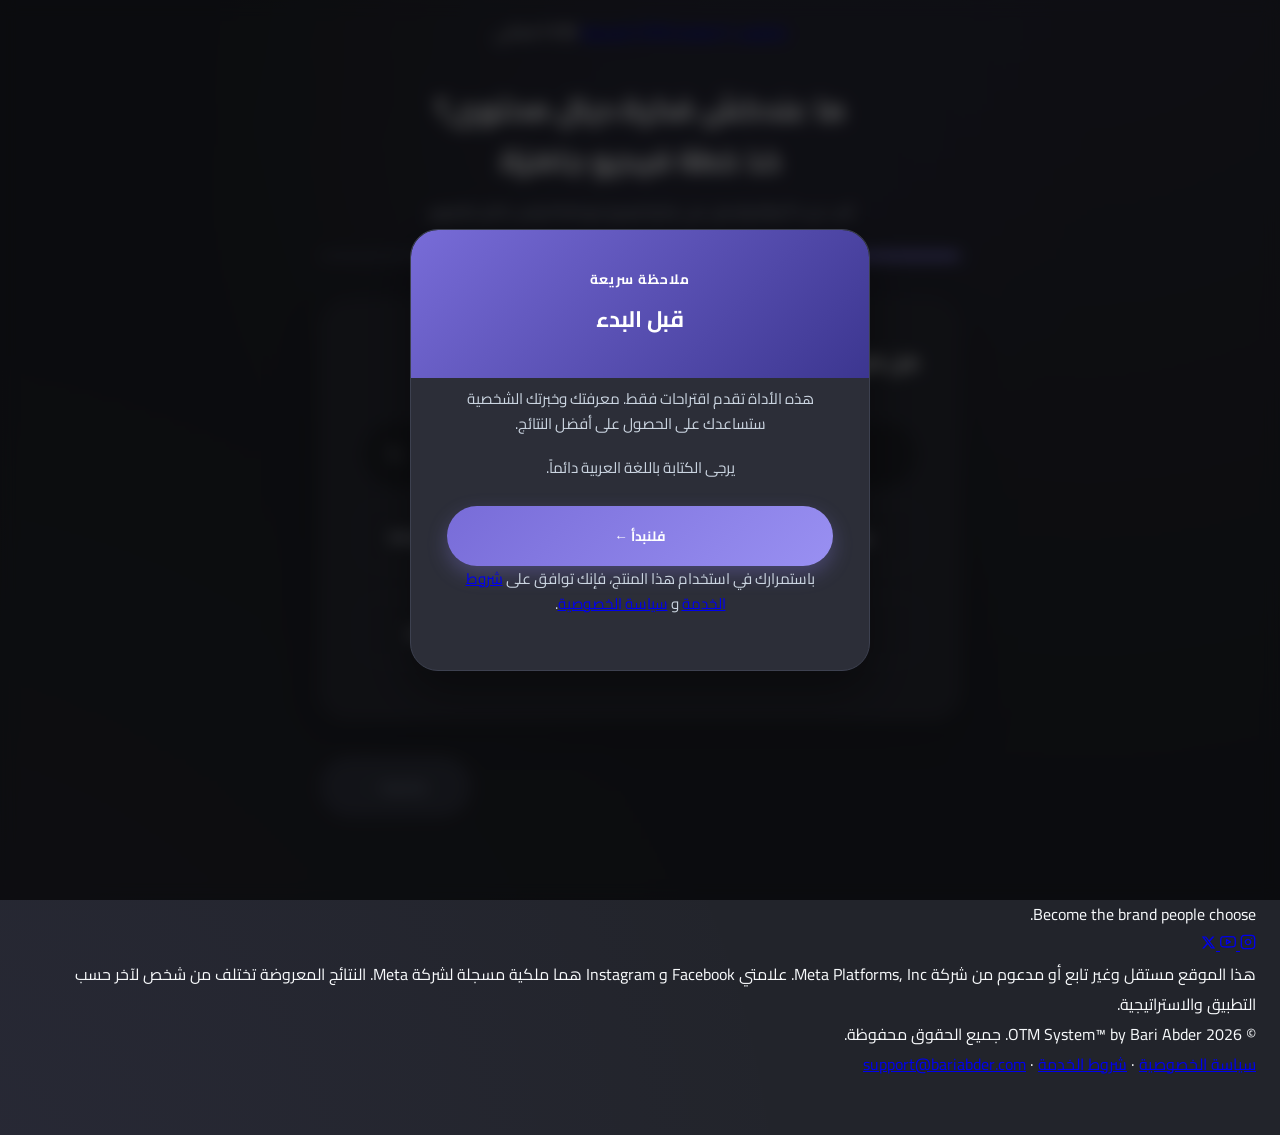
==== commit ce7a787e: "Update index.html" ====
--- a/idea/index.html
+++ b/idea/index.html
@@ -7,83 +7,56 @@
 
     <link rel="preconnect" href="https://fonts.googleapis.com">
     <link rel="preconnect" href="https://fonts.gstatic.com" crossorigin>
-    <link href="https://fonts.googleapis.com/css2?family=Cairo:wght@400;500;700;800;900&display=swap" rel="stylesheet">
+    <link href="https://fonts.googleapis.com/css2?family=Cairo:wght@400;500;600;700;800&family=Playfair+Display:ital,wght@1,600&display=swap" rel="stylesheet">
 
     <link rel="stylesheet" href="style.css">
-    <link rel="icon" type="image/png" href="logo.png">
+    <link rel="icon" type="image/png" href="main-logo.png">
 </head>
 <body>
 
-    <!-- Ambient Glowing Background Accents -->
-    <div class="bg-glow-left"></div>
-    <div class="bg-glow-right"></div>
-
-    <!-- Floating Top Menu Header -->
+    <!-- Floating Minimal Top Navigation -->
     <header class="top-nav-header">
-        <div class="top-nav-pill">
-          
- <!-- Profile / Brand -->
-            <a href="https://blog.bariabder.com/" class="nav-brand-profile">
-              <img src="bariabder.jpg" alt="bariabder" class="profile-avatar">
-                <span class="profile-name">Bari Abder</span>
-                
-            </a>
-          
-            <!-- Center Badge (Non-clickable) -->
-            <div class="nav-center-badge">
-                <svg width="14" height="14" viewBox="0 0 24 24" fill="none" stroke="currentColor" stroke-width="2.5" stroke-linecap="round" stroke-linejoin="round"><path d="M22 11.08V12a10 10 0 1 1-5.93-9.14"/><polyline points="22 4 12 14.01 9 11.01"/></svg>
-                <span>100% مجاني</span>
-            </div>
-
-          
-            <!-- Light/Dark Theme Switch -->
-            <button id="theme-toggle" class="theme-toggle-btn" aria-label="Toggle Theme">
-                <svg class="icon-sun" width="16" height="16" viewBox="0 0 24 24" fill="none" stroke="currentColor" stroke-width="2" stroke-linecap="round" stroke-linejoin="round"><circle cx="12" cy="12" r="5"/><line x1="12" y1="1" x2="12" y2="3"/><line x1="12" y1="21" x2="12" y2="23"/><line x1="4.22" y1="4.22" x2="5.64" y2="5.64"/><line x1="18.36" y1="18.36" x2="19.78" y2="19.78"/><line x1="1" y1="12" x2="3" y2="12"/><line x1="21" y1="12" x2="23" y2="12"/><line x1="4.22" y1="19.78" x2="5.64" y2="18.36"/><line x1="18.36" y1="5.64" x2="19.78" y2="4.22"/></svg>
-                <svg class="icon-moon" width="16" height="16" viewBox="0 0 24 24" fill="none" stroke="currentColor" stroke-width="2" stroke-linecap="round" stroke-linejoin="round"><path d="M21 12.79A9 9 0 1 1 11.21 3 7 7 0 0 0 21 12.79z"/></svg>
-            </button>
-          
-           
-        </div>
+        <nav class="top-nav-pill">
+            <a href="https://bariabder.com/" class="nav-btn-cta">إكتشف ™OTM System</a>
+            <a href="https://blog.bariabder.com/" class="nav-link-item">المدونة</a>
+            <span class="nav-badge-free">100% مجاني</span>
+        </nav>
     </header>
 
     <div id="notification" class="notification"></div>
 
+    <!-- Welcome Modal Overlay -->
     <div id="welcome-modal" class="modal-overlay">
         <div class="modal-card">
             <div class="modal-header-block">
-                <span class="modal-meta">ⓘ قبل البدء</span>
-                <h2>ملاحظة سريعة حول كيفية الاستخدام</h2>
+                <span class="modal-meta">ملاحظة سريعة</span>
+                <h2>قبل البدء</h2>
             </div>
             <div class="modal-body-block">
                 <p>هذه الأداة تقدم اقتراحات فقط. معرفتك وخبرتك الشخصية ستساعدك على الحصول على أفضل النتائج.</p>
-                <p style="font-weight: 600; color: var(--accent);">💡 يرجى الكتابة باللغة العربية دائماً.</p>
-
-                <button id="close-modal-btn"> فلنبدأ ←</button>
-
-                <p class="modal-footer-note" style="font-size: 0.75rem; color: #a1a1aa; margin-top: 12px; text-align: center; line-height: 1.4;">
-                    باستمرارك في استخدام هذا المنتج، فإنك توافق على <a href="/Terms-of-Service" style="color: inherit; text-decoration: underline;">شروط الخدمة</a> و <a href="/privacy" style="color: inherit; text-decoration: underline;">سياسة الخصوصية</a> الخاصة بنا.
+                <p class="modal-highlight">يرجى الكتابة باللغة العربية دائماً.</p>
+
+                <button id="close-modal-btn">فلنبدأ ←</button>
+
+                <p class="modal-footer-note">
+                    باستمرارك في استخدام هذا المنتج، فإنك توافق على <a href="/Terms-of-Service">شروط الخدمة</a> و <a href="/privacy">سياسة الخصوصية</a>.
                 </p>
             </div>
         </div>
     </div>
 
-    <div class="container">
+    <!-- Main Container -->
+    <main class="container">
         <div id="wizard-flow">
-            <header class="main-header">
-                <div class="title-wrapper">
-                    <h1>ما عندكش فكرة ديال محتوى؟<br>خذ خطة فيديو جاهزة للتصوير</h1>
-                    <svg class="sparkle-icon" width="28" height="28" viewBox="0 0 24 24" fill="none" stroke="#8B80F0" stroke-width="2.5" stroke-linecap="round" stroke-linejoin="round">
-                        <path d="M12 3v3M12 18v3M3 12h3M18 12h3M5.6 5.6l2.1 2.1M16.3 16.3l2.1 2.1M5.6 18.4l2.1-2.1M16.3 7.7l2.1-2.1"/>
-                    </svg>
-                </div>
-                <p class="main-subtitle">أجب عن أربعة أسئلة و احصل على فكرة لفيديو, كل خطوة مع hook قوي و نص كامل يمكنك البدء في تصويره اليوم.</p>
-            </header>
-
             <div class="wizard-card-container">
-                <div class="progress-nav">
-                    <span id="step-counter">الخطوة <span class="num">1</span> من 4</span>
-                    <button id="prev-btn" class="nav-link" style="display: none;">← السابق</button>
-                </div>
+                
+                <!-- Compact Hero Header -->
+                <header class="main-header">
+                    <h1>ما عندكش فكرة ديال محتوى؟ <span>خذ خطة فيديو جاهزة</span></h1>
+                    <p class="main-subtitle">أجب عن 4 أسئلة واحصل على فكرة فيديو مع Hook ونص كامل للتصوير.</p>
+                </header>
+
+                <!-- Thin Minimal Progress Bar -->
                 <div class="progress-bar">
                     <div class="progress-segment active"></div>
                     <div class="progress-segment"></div>
@@ -91,96 +64,136 @@
                     <div class="progress-segment"></div>
                 </div>
 
+                <!-- Step 1 -->
                 <section class="step-section active" id="step-1">
-                    <h2>🎯 من هو الجمهور المستهدف لهذا المحتوى؟</h2>
-                    <p class="section-desc">تحدث إلى شخص واحد، وليس إلى حشد من الناس. كلما كنت أكثر تحديداً، كانت النتائج أفضل.</p>
+                    <div class="step-header">
+                        <h2>من هو الجمهور المستهدف؟</h2>
+                        <span class="step-num">01 / 04</span>
+                    </div>
                     <div class="input-wrapper">
-                        <input type="text" id="audience" placeholder="مثال: رواد الأعمال">
-                    </div>
-                    <div class="meta-tip">⚡ نصيحة · اضغط على أي مثال لملئه تلقائياً</div>
+                        <input type="text" id="audience" placeholder="مثال: رواد الأعمال، المهتمون باللياقة..." autocomplete="off">
+                    </div>
                     <div class="examples-container">
-                        <span class="example-tag">🤖 المهتمون بالذكاء الاصطناعي</span>
-                        <span class="example-tag">💪 المهتمون باللياقة</span>
-                        <span class="example-tag">🎓 الطلاب</span>
-                        <span class="example-tag">✈️ المسافرون</span>
-                        <span class="example-tag">📷 محبو التصوير</span>
-                        <span class="example-tag">🏡 الباحثون عن منزل</span>
-                    </div>
-                </section>
-
+                        <span class="example-tag">رواد الأعمال</span>
+                        <span class="example-tag">المهتمون بالذكاء الاصطناعي</span>
+                        <span class="example-tag">المهتمون باللياقة</span>
+                        <span class="example-tag">الطلاب</span>
+                        <span class="example-tag">المسافرون</span>
+                        <span class="example-tag">محبو التصوير</span>
+                    </div>
+                </section>
+
+                <!-- Step 2 -->
                 <section class="step-section" id="step-2">
-                    <h2>ما هو الهدف من هذا الفيديو؟</h2>
-                    <p class="section-desc">الأهداف المختلفة تتطلب أساليب مختلفة للفيديوهات.</p>
+                    <div class="step-header">
+                        <h2>ما هو الهدف من هذا الفيديو؟</h2>
+                        <span class="step-num">02 / 04</span>
+                    </div>
                     <div class="options-grid">
                         <div class="card-option" data-value="CONTENT ATTRACT">
                             <h3>جذب</h3>
-                            <p>جذب مشاهدين جدد</p>
+                            <p>مشاهدين جدد</p>
                         </div>
                         <div class="card-option" data-value="CONTENT POSITIONING">
-                            <h3>إثبات مكانة</h3>
-                            <p>إظهار الخبرة والسلطة في مجالك</p>
+                            <h3>مكانة</h3>
+                            <p>إظهار الخبرة والسلطة</p>
                         </div>
                         <div class="card-option" data-value="CONTENT NURTURE">
-                            <h3>توجيه وتثقيف</h3>
-                            <p>تعميق العلاقة مع الجمهور الحالي</p>
+                            <h3>تثقيف</h3>
+                            <p>تعميق الثقة مع الجمهور</p>
                         </div>
                         <div class="card-option" data-value="CONTENT CONVERSION">
                             <h3>تحويل</h3>
-                            <p>دفع المشاهد للمتابعة، الحفظ، أو الشراء</p>
-                        </div>
-                    </div>
-                </section>
-
+                            <p>متابعة، حفظ، أو شراء</p>
+                        </div>
+                    </div>
+                </section>
+
+                <!-- Step 3 -->
                 <section class="step-section" id="step-3">
-                    <h2>اختر تنسيق المحتوى</h2>
-                    <p class="section-desc">كيف تريد تقديم هذه الرسالة؟</p>
+                    <div class="step-header">
+                        <h2>اختر أسلوب المحتوى</h2>
+                        <span class="step-num">03 / 04</span>
+                    </div>
                     <div class="options-grid">
                         <div class="card-option" data-value="Tips & advice and mistakes">
                             <h3>نصائح وإرشادات</h3>
-                            <p>مشاركة أطر العمل والدروس مستفادة والأخطاء</p>
+                            <p>أطر عمل ودروس مستفادة</p>
                         </div>
                         <div class="card-option" data-value="Personal Story">
                             <h3>قصة شخصية</h3>
-                            <p>بناء الثقة من خلال مشاركة التجارب الواقعية</p>
+                            <p>تجارب واقعية لبناء الثقة</p>
                         </div>
                         <div class="card-option" data-value="Hot take , A contrarian or unpopular opinion">
-                            <h3>رأي مثير للجدل</h3>
-                            <p>التميز برأي فريد أو غير شائع</p>
+                            <h3>رأي ضد السائد</h3>
+                            <p>رأي غير مألوف يثير التفاعل</p>
                         </div>
                         <div class="card-option" data-value="Behind the scenes . Process, real life, day-in-the-life">
                             <h3>خلف الكواليس</h3>
-                            <p>إظهار كيفية سير العمل والحياة اليومية</p>
-                        </div>
-                    </div>
-                </section>
-
+                            <p>سير العمل والحياة اليومية</p>
+                        </div>
+                    </div>
+                </section>
+
+                <!-- Step 4 -->
                 <section class="step-section" id="step-4">
-                    <h2>ما هي الرسالة الأساسية؟</h2>
-                    <p class="section-desc">قدم الفكرة الرئيسية أو القيمة التي تريد مشاركتها.</p>
+                    <div class="step-header">
+                        <h2>ما هي الرسالة أو القيمة الأساسية؟</h2>
+                        <span class="step-num">04 / 04</span>
+                    </div>
                     <div class="input-wrapper">
-                        <textarea id="message" placeholder="ما هي الرسالة أو الفكرة الرئيسية؟"></textarea>
-                    </div>
-                </section>
-
+                        <textarea id="message" placeholder="اكتب الفكرة أو النتيجة الأساسية التي تريد مشاركتها..."></textarea>
+                    </div>
+                </section>
+
+                <!-- Action Footer -->
                 <div class="action-footer">
-                    <button id="next-btn" class="disabled">متابعة ←</button>
-                    <button id="generate" style="display: none;">توليد النص</button>
+                    <button id="prev-btn" class="btn-secondary" style="display: none;">السابق</button>
+                    <button id="next-btn" class="btn-primary disabled">متابعة ←</button>
+                    <button id="generate" class="btn-primary" style="display: none;">توليد النص</button>
                 </div>
             </div>
         </div>
 
         <div id="result" style="display: none;"></div>
-    </div>
-
-    <footer>
-        <div class="footer-pill">
-            <a href="https://www.bariabder.com/" aria-label="Home">
-                <img src="main-logo.svg" style="width:28px;" alt="Logo">
-            </a>
-            <nav class="footer-pill-links">
-                <a href="/privacy">سياسة الخصوصية</a>
-                <a href="/Terms-of-Service">شروط الخدمة</a>
-            </nav>
+    </main>
+
+    <!-- Screenshot Style Footer -->
+    <footer class="site-footer">
+        <div class="footer-container">
+            <div class="footer-top-row">
+                <div class="footer-slogan">Become the brand people choose.</div>
+                <div class="footer-socials">
+                    <a href="https://instagram.com" target="_blank" rel="noopener" aria-label="Instagram">
+                        <svg width="16" height="16" viewBox="0 0 24 24" fill="none" stroke="currentColor" stroke-width="2" stroke-linecap="round" stroke-linejoin="round"><rect x="2" y="2" width="20" height="20" rx="5" ry="5"/><path d="M16 11.37A4 4 0 1 1 12.63 8 4 4 0 0 1 16 11.37z"/><line x1="17.5" y1="6.5" x2="17.51" y2="6.5"/></svg>
+                    </a>
+                    <a href="https://youtube.com" target="_blank" rel="noopener" aria-label="YouTube">
+                        <svg width="16" height="16" viewBox="0 0 24 24" fill="none" stroke="currentColor" stroke-width="2" stroke-linecap="round" stroke-linejoin="round"><path d="M22.54 6.42a2.78 2.78 0 0 0-1.94-2C18.88 4 12 4 12 4s-6.88 0-8.6.46a2.78 2.78 0 0 0-1.94 2A29 29 0 0 0 1 11.75a29 29 0 0 0 .46 5.33A2.78 2.78 0 0 0 3.4 19c1.72.46 8.6.46 8.6.46s6.88 0 8.6-.46a2.78 2.78 0 0 0 1.94-2 29 29 0 0 0 .46-5.25 29 29 0 0 0-.46-5.33z"/><polygon points="9.75 15.02 15.5 11.75 9.75 8.48 9.75 15.02"/></svg>
+                    </a>
+                    <a href="https://x.com" target="_blank" rel="noopener" aria-label="X">
+                        <svg width="15" height="15" viewBox="0 0 24 24" fill="currentColor"><path d="M18.244 2.25h3.308l-7.227 8.26 8.502 11.24H16.17l-5.214-6.817L4.99 21.75H1.68l7.73-8.835L1.254 2.25H8.08l4.713 6.231zm-1.161 17.52h1.833L7.084 4.126H5.117z"/></svg>
+                    </a>
+                </div>
+            </div>
+
+            <div class="footer-divider"></div>
+
+            <p class="footer-disclaimer">
+                هذا الموقع مستقل وغير تابع أو مدعوم من شركة Meta Platforms, Inc. علامتي Facebook و Instagram هما ملكية مسجلة لشركة Meta. النتائج المعروضة تختلف من شخص لآخر حسب التطبيق والاستراتيجية.
+            </p>
+
+            <div class="footer-bottom-row">
+                <div class="footer-copy">
+                    © 2026 OTM System™ by Bari Abder. جميع الحقوق محفوظة.
+                </div>
+                <div class="footer-contact-legal">
+                    <a href="/privacy">سياسة الخصوصية</a>
+                    <span class="dot-sep">·</span>
+                    <a href="/Terms-of-Service">شروط الخدمة</a>
+                    <span class="dot-sep">·</span>
+                    <a href="mailto:support@bariabder.com" class="footer-email">support@bariabder.com</a>
+                </div>
+            </div>
         </div>
     </footer>
 
